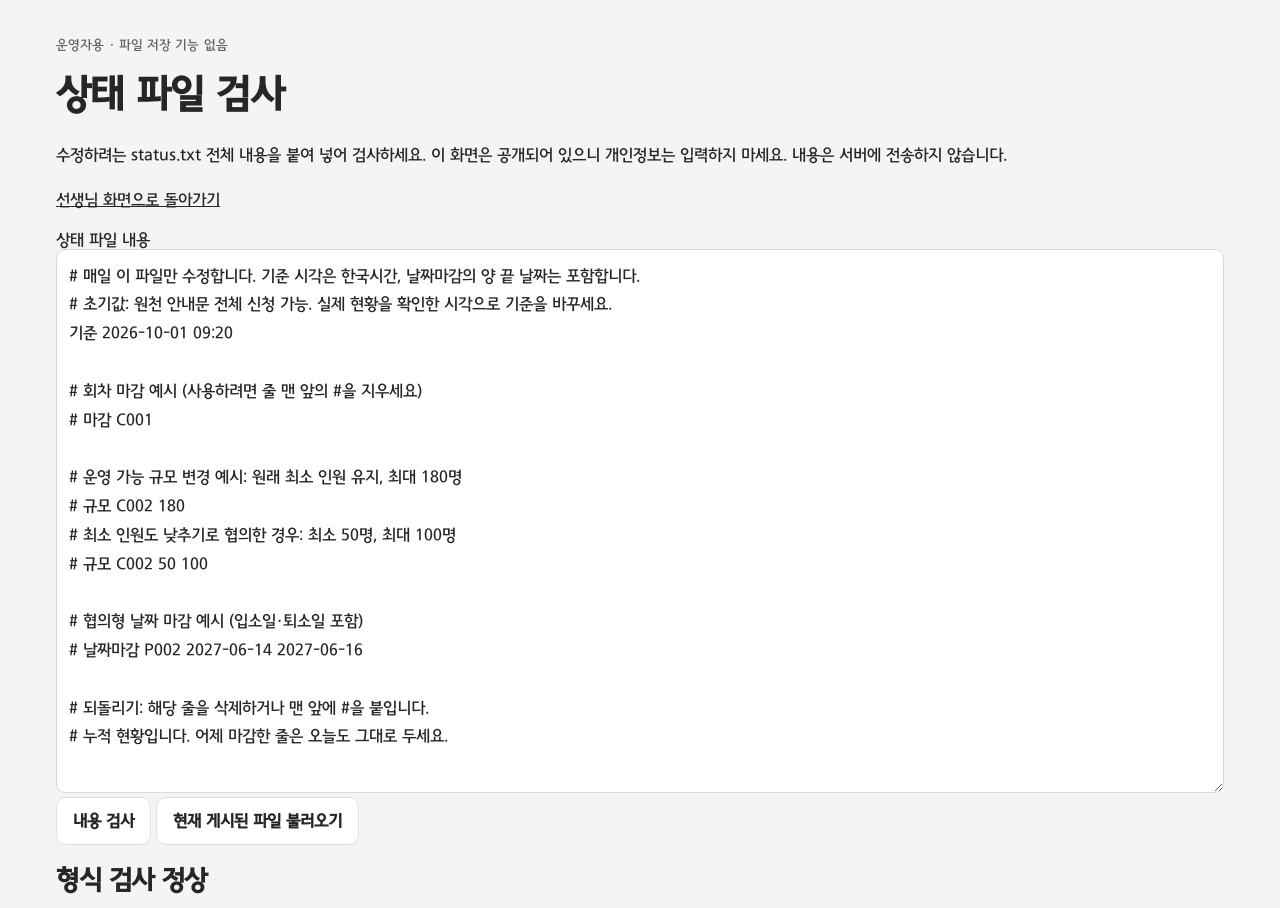
==== check.html @ ece074ea "사진정리 등 수정" ====
<!doctype html><html lang="ko"><head><meta charset="utf-8"><meta name="viewport" content="width=device-width,initial-scale=1"><title>운영자 상태 파일 검사</title><link rel="stylesheet" href="./styles.css?v=dbaabd0786efb695"><meta http-equiv="Content-Security-Policy" content="default-src 'self'; script-src 'self'; style-src 'self'; connect-src 'self'; object-src 'none'; base-uri 'self'; form-action 'none'"></head><body><main class="shell"><p class="eyebrow">운영자용 · 파일 저장 기능 없음</p><h1>상태 파일 검사</h1><p>수정하려는 status.txt 전체 내용을 붙여 넣어 검사하세요. 이 화면은 공개되어 있으니 개인정보는 입력하지 마세요. 내용은 서버에 전송하지 않습니다.</p><p><a href="./">선생님 화면으로 돌아가기</a></p><label for="status-input">상태 파일 내용</label><textarea id="status-input" rows="18" spellcheck="false"></textarea><p><button id="check">내용 검사</button> <button id="load">현재 게시된 파일 불러오기</button></p><section id="check-result" role="status" aria-live="polite"></section><p class="small-note">검사가 정상이더라도 실제 접수 여부는 시설에 확인하세요. 확인 후 GitHub status.txt에서 별도로 저장해야 합니다.</p></main><script type="module" src="./check.mjs?v=dbaabd0786efb695"></script></body></html>
---- styles.css ----
/* Original Youth TTF is hosted locally and kept unmodified. */
@font-face{font-family:"Youth";src:url("./assets/fonts/Youth.ttf") format("truetype");font-style:normal;font-weight:400;font-display:swap;unicode-range:U+0000-02FF,U+1100-11FF,U+3130-318F,U+AC00-D7AF}
:root{color-scheme:light;--ink:#262629;--muted:#62626B;--action:#29292D;--line:#DFDFE5;--paper:#F4F4F5;--white:#FFFFFF;--brand:#ED174F;--brand-ink:#B70B39;--brand-action:#DC1248;font-family:"Youth","Malgun Gothic","Apple SD Gothic Neo",-apple-system,BlinkMacSystemFont,"Segoe UI",sans-serif;font-size:16px;color:var(--ink);background:var(--paper)}
*{box-sizing:border-box}
body{margin:0}
button,input,select,textarea{font:inherit}
button,a,input,select,textarea{-webkit-tap-highlight-color:transparent}
button{min-height:44px;padding:11px 16px;border:1px solid var(--line);border-radius:10px;color:inherit;background:#FFFFFF;font-weight:700;line-height:1.5;cursor:pointer;transition:background .15s,border-color .15s,color .15s}
button:hover:not(:disabled){background:#F0F0F3;border-color:#AAAAB3}
button:disabled{cursor:default;opacity:.45}
a{color:var(--action)}
:is(a,button,select,input,summary,textarea){touch-action:manipulation}
:is(button,a,input,select,summary,textarea):focus-visible{outline:3px solid #005DAA;outline-offset:3px}
h1,h2,h3,h4,p{margin-top:0}
h1,h2,h3,h4{font-weight:700}
h1{font-size:clamp(28px,3vw,40px);letter-spacing:-.7px;line-height:1.45;margin-bottom:18px}
h2{font-size:26px;letter-spacing:-.4px;line-height:1.5}
h3{font-size:20px;line-height:1.6}
h4{font-size:17px;line-height:1.6}
p{line-height:1.8}
small{font-size:13px}
img{max-width:100%}
.muted{color:var(--muted);font-weight:400}
.skip{position:absolute;top:-100px;left:16px;z-index:10;padding:16px;background:#FFFFFF}
.skip:focus{top:8px}
.sr-only{position:absolute;width:1px;height:1px;padding:0;margin:-1px;overflow:hidden;clip:rect(0,0,0,0);white-space:nowrap;border:0}
.shell{max-width:1240px;margin:auto;padding:34px 36px 24px}
.eyebrow{font-size:13px;letter-spacing:.1px;font-weight:400;color:var(--muted);margin-bottom:10px}
.small-note{font-size:13px;color:var(--muted);line-height:1.8;margin:12px 0 0}

/* Full-color official marks have independent white space and retain their aspect ratio. */
.header{background:#FFFFFF;border-bottom:1px solid var(--line)}
.header-inner{max-width:1240px;margin:auto;padding:21px 36px;display:flex;align-items:center;justify-content:space-between;gap:24px}
.brand{display:flex;align-items:center;flex:none;color:var(--ink);text-decoration:none;padding:8px 0}
.brand-logo{display:block;width:300px;height:auto;object-fit:contain}
.brand-service{min-width:0;max-width:390px;text-align:right;font-size:17px;line-height:1.6;font-weight:700;word-break:keep-all}
.brand-service b{color:#B70B39}
.brand-service small{display:block;margin-top:4px;color:var(--muted);font-size:12px;font-weight:400}
.intro{display:grid;grid-template-columns:minmax(0,1fr) minmax(340px,460px);align-items:center;gap:38px;padding:4px 2px 22px}
.intro-copy{min-width:0;max-width:780px}
.intro-heading{display:grid;grid-template-columns:minmax(0,1fr) 154px;align-items:center;gap:12px;margin-bottom:18px}
.intro h1{font-size:clamp(28px,2.6vw,36px);line-height:1.45;margin:0 0 21px;word-break:keep-all}
.intro-heading h1{margin:0}
.campaign-hero{display:flex;align-items:center;justify-content:center;min-width:0;pointer-events:none}
.campaign-hero picture,.facility-hero-art picture,.picker-name picture{display:block}
.campaign-hero img{display:block;width:154px;height:164px;object-fit:contain;filter:drop-shadow(0 6px 8px #29292D0D)}
.recruitment-period{display:flex;align-items:baseline;gap:4px 9px;flex-wrap:wrap;font-size:13px;font-weight:700;color:var(--ink)}
.recruitment-label{display:inline-block;flex:none;font-size:12px;font-weight:700;color:var(--brand-ink)}
.recruitment-period p{margin:0;line-height:1.7;white-space:nowrap}
.recruitment-year{font-weight:700}
.recruitment-period time{display:inline-block;white-space:nowrap}
.date-separator{color:var(--muted);padding:0 3px}
.purpose-panel{padding:19px 23px 14px;background:var(--white);border:1px solid #D8D8E0;border-top:3px solid var(--brand);border-radius:16px;min-width:0}
.purpose-panel h2{display:flex;align-items:center;gap:7px;margin:0 0 10px;color:var(--muted);font-size:13px;letter-spacing:0;font-weight:400}
.purpose-callout{margin:0 0 8px;font-size:19px;line-height:1.65;word-break:keep-all;overflow-wrap:break-word}
.purpose-callout strong{color:var(--brand-ink);font-weight:700}
.phone-notice{margin:0;color:var(--ink);font-size:14px;line-height:1.75;word-break:keep-all;overflow-wrap:break-word}
.purpose-bottom{display:flex;align-items:center;justify-content:space-between;gap:9px;margin-top:12px;padding:12px 13px;background:#FFF3F6;border:1px solid #F0CAD4;border-radius:9px}
.purpose-bottom p{font-size:14px;color:var(--ink);line-height:1.75;margin:0;word-break:keep-all}
.purpose-bottom strong{font-weight:700;color:var(--brand-ink)}
.update-panel{padding:12px 16px;background:#EEEEF1;border:1px solid #DFDFE5;border-radius:11px;display:flex;align-items:center;justify-content:space-between;gap:10px 20px;flex-wrap:wrap}
.update-meta,.update-actions{display:flex;align-items:center;gap:10px;flex-wrap:wrap;min-width:0}
.update-label{color:var(--muted);font-size:12px;white-space:nowrap}
#asof{font-size:19px;line-height:1.5}
#freshness{font-size:11px;color:#765600;background:#FFF6E5;border-radius:4px;padding:4px 6px;line-height:1.5}
#freshness:empty{display:none}
.update-actions p{font-size:12px;color:var(--muted);margin:0}
.update-actions #refresh{background:var(--white);min-height:44px}
.text-button{background:transparent;font-size:13px;min-height:38px;padding:7px 10px;border-color:#D4D4DB}
/* Navigation uses one agency accent; facility colors belong to schedule content. */
.tabs{display:grid;grid-template-columns:repeat(3,minmax(0,1fr));gap:6px;margin:20px 0 24px;padding:6px;border:1px solid #DEDEE3;border-radius:16px;background:#EDEDEF}
.tabs button{position:relative;display:flex;align-items:center;justify-content:center;gap:12px;min-width:0;min-height:64px;padding:14px 16px;border:1px solid transparent;border-radius:11px;background:transparent;color:var(--muted);font-size:17px;box-shadow:none}
.tabs button::after{content:'';position:absolute;bottom:0;left:calc(50% - 16px);width:32px;height:3px;border-radius:3px 3px 0 0;background:transparent}
.tabs button:hover:not(:disabled){background:#F8F8FA;border-color:transparent;color:var(--ink)}
.tabs button[aria-current],.tabs button[aria-current]:hover:not(:disabled){background:var(--white);border-color:#DCDCE1;color:var(--brand-ink);box-shadow:0 2px 5px #18181B08}
.tabs button[aria-current]::after{background:var(--brand)}
.tabs button[aria-current] .tab-name .icon{color:var(--brand)}
.tabs button:focus-visible{outline:2px solid var(--brand);outline-offset:3px}
.tab-name{display:inline-flex;align-items:center;justify-content:center;gap:8px;min-width:0}

/* Date cells keep seven solid tracks in fixed positions; no labels, patterns or pictograms. */
.finder{padding:24px;background:#FFFFFF;border:1px solid var(--line);border-radius:18px;margin-bottom:28px}
.finder-heading{display:flex;align-items:center;justify-content:space-between;gap:12px;margin-bottom:18px}
.finder-heading .section-kicker{font-size:20px;letter-spacing:0;margin:0}
.finder-heading p{font-size:13px;color:var(--muted);line-height:1.7;margin:0}
.section-kicker{font-weight:700;font-size:18px;margin-bottom:18px}
.mode-switch{display:inline-flex;gap:4px;background:#F0F0F3;padding:4px;border-radius:12px;margin-bottom:24px}
.mode-switch button{background:transparent;border-color:transparent;padding:10px 22px;font-size:14px;min-height:44px;border-radius:9px}
/* A slightly deeper agency red keeps small white button labels above 4.5:1. */
.mode-switch [aria-pressed=true]{background:var(--brand-action);border-color:var(--brand-action);color:#FFFFFF;box-shadow:0 2px 4px #ED174F18}
.mode-switch [aria-pressed=true]:hover:not(:disabled){background:var(--brand-ink);border-color:var(--brand-ink);color:#FFFFFF}
.mode-switch button:focus-visible{outline-color:var(--brand)}
.filters{display:grid;grid-template-columns:1fr 1.4fr 1fr 1fr;gap:18px}
.finder .filters{grid-template-columns:repeat(4,minmax(0,1fr))}
.finder[data-active-mode=all] .filters{grid-template-columns:repeat(2,minmax(0,1fr))}
.filters label,.section-heading label{display:flex;flex-direction:column;gap:9px;font-size:13px;font-weight:400;min-width:0}
.filters label .muted{display:contents;font-size:12px}
select,input,textarea{border:1px solid #D7D7DF;border-radius:9px;background:#FFFFFF;padding:12px;color:var(--ink);min-width:0;width:100%;min-height:46px;line-height:1.5}
select{padding-right:24px}
textarea{resize:vertical;line-height:1.8}
.filter-actions{display:flex;align-items:center;justify-content:space-between;gap:16px;margin-top:18px}
.filter-actions .day-visit-note{margin:0;font-size:12px}
#apply-filters{display:inline-flex;align-items:center;justify-content:center;gap:8px;flex:none;min-width:160px;min-height:46px;padding:11px 22px;background:var(--brand-action);border-color:var(--brand-action);color:var(--white)}
#apply-filters:hover:not(:disabled){background:var(--brand-ink);border-color:var(--brand-ink)}
#apply-filters:focus-visible{outline-color:var(--brand)}
.draft-status{font-size:13px;line-height:1.7;color:var(--muted);margin:12px 0 0}
.draft-status:empty{display:none}
.draft-status.is-pending,.draft-status.is-error{padding:10px 13px;background:#FFF3F6;border-left:3px solid var(--brand);border-radius:5px;color:var(--brand-ink)}
.draft-status.is-error{font-weight:700}
.feedback-area{border-top:1px solid var(--line);margin-top:20px;padding-top:17px;scroll-margin-top:20px}
.filter-summary{display:flex;align-items:baseline;flex-wrap:wrap;gap:6px 13px;color:var(--ink);font-size:14px;line-height:1.8;margin:0}
.applied-label{font-size:12px;font-weight:400;color:var(--muted);white-space:nowrap}
.filter-summary strong{font-weight:700}
.schedule-layout{display:grid;grid-template-columns:minmax(0,1.5fr) minmax(300px,1fr);gap:28px;align-items:start}
.calendar-panel{min-width:0;padding:25px;background:#FFFFFF;border:1px solid var(--line);border-radius:18px}
.calendar-title{display:flex;align-items:center;justify-content:space-between;gap:12px;margin-bottom:15px}
.calendar-title h2{font-size:34px;margin:5px 0 0}
.calendar-title .eyebrow{font-size:12px}
.month-controls{display:flex;gap:6px;align-items:center}
.month-controls button{padding:8px 10px;min-width:38px}
.month-controls select{width:153px;font-size:13px}
.month-controls select.month-open,.month-controls option.month-open{color:#0759A5}
.month-controls select.month-closed,.month-controls option.month-closed{color:#C62828}
.month-message{font-size:13px;line-height:1.8;color:var(--muted);margin:0 0 14px}
.month-message .text-button{margin-top:6px;font-size:12px}
.legend{display:flex;flex-wrap:wrap;gap:5px 12px;margin:15px 0 18px;color:var(--ink)}
.legend button{display:inline-flex;align-items:center;gap:7px;background:transparent;border:1px solid transparent;padding:6px 2px;min-height:34px;font-size:12px;font-weight:400}
.legend button:hover:not(:disabled){background:#F4F4F6;border-color:#D4D4DB}
.legend i{width:15px;height:8px;border-radius:2px;background:var(--facility);box-shadow:inset 0 0 0 1px #0003;flex:none}
.weekdays,.calendar{display:grid;grid-template-columns:repeat(7,minmax(0,1fr))}
.weekdays{text-align:center;font-size:12px;color:var(--muted);margin-bottom:12px}
.weekdays span:first-child{color:#AC4545}
.weekdays span:last-child{color:#3C6693}
.calendar{gap:4px}
.day{position:relative;min-width:0;min-height:106px;padding:8px 4px 6px;border:1px solid transparent;border-radius:7px;display:flex;flex-direction:column;justify-content:space-between;gap:6px;background:#F7F7F9}
.day:hover:not(:disabled){border-color:#B5B5BF;background:#EEEEF2}
.day.selected{border:2px solid var(--ink);padding:7px 3px 5px;background:#EBEBF0}
.day-number{align-self:flex-start;font-size:14px;font-weight:400;line-height:19px;margin-left:3px;z-index:1}
.day:nth-child(7n+1) .day-number{color:#AC4545}
.day:nth-child(7n) .day-number{color:#3C6693}
.tracks{display:flex;flex-direction:column;gap:3px;width:100%}
.track{display:block;flex:none;height:6px;border-radius:1px;background:transparent}
.track.active{background:var(--facility);box-shadow:inset 0 0 0 1px #0003}
.day.single .tracks{position:absolute;inset:0;height:100%;display:block}
.day.single .track{height:100%;border-radius:5px;opacity:.5;box-shadow:none}
.day.single .day-number{background:#FFFFFFE8;border-radius:3px;padding:1px 4px;margin-left:1px;color:var(--ink)}
.calendar-help{font-size:12px;color:var(--muted);line-height:1.85;margin:18px 0 0}
.day-panel{scroll-margin-top:20px;min-width:0}
.day-heading{padding:4px 2px 12px}
.day-heading h2{font-size:23px;margin-bottom:10px}
.day-heading .eyebrow{font-size:12px}
.day-list{display:flex;flex-direction:column;gap:16px}

/* Same color footprint for every facility; darker same-hue inks protect readable text. */
.slot-card{background:#FFFFFF;border:1px solid var(--line);border-left:4px solid var(--facility);border-radius:16px;padding:22px;box-shadow:0 4px 18px #18181B03}
.card-top{display:flex;align-items:center;justify-content:space-between;gap:8px;margin-bottom:17px}
.card-identity{display:flex;align-items:center;gap:9px;min-width:0;flex-wrap:wrap}
.favorite-marker{display:inline-flex;align-items:center;gap:6px;flex:none;color:#C51C46;line-height:1.5;vertical-align:middle}
.favorite-marker .icon{width:23px;height:23px;fill:none;stroke:currentColor;stroke-width:2}
.favorite-marker.is-saved .icon{fill:currentColor;stroke:currentColor}
.save-heart{display:inline-flex;align-items:center;justify-content:center;color:#C51C46}
.save-heart .icon{fill:none;stroke:currentColor;stroke-width:2}
.save-heart.is-saved .icon,#save-slot.is-saved .save-heart .icon{fill:currentColor}
.favorite-label{font-size:12px;font-weight:400;color:#A31337}
.save-guidance,.save-feedback,.day-visit-note{font-size:13px;line-height:1.85;word-break:keep-all;overflow-wrap:break-word}
.save-guidance{padding:13px 15px;background:#FFF5F8;border:1px solid #EAC0D1;border-radius:9px;color:#713547;margin:16px 0 0}
.save-feedback{padding:12px 15px;background:#FFF0F5;border-left:3px solid #C51C46;border-radius:6px;color:#9F1539;margin:12px 0 0}
.save-feedback:empty{display:none}
.saved-shortcut{display:inline-flex;align-items:center;justify-content:center;gap:7px;margin-top:12px;font-size:13px;border-color:#EAC0D1;color:#A31337;background:#FFFFFF}
.saved-shortcut:hover:not(:disabled){border-color:#C51C46;background:#FFF0F5;color:#A31337}
.day-visit-note{color:var(--muted);margin:12px 0 0}
.facility-tag{font-size:14px;color:var(--ink);font-weight:700}
.facility-tag::before{content:'';display:inline-block;width:10px;height:10px;border-radius:50%;background:var(--facility,var(--action));box-shadow:inset 0 0 0 1px #0003;margin-right:7px}
.facility-tag span{font-weight:400;font-size:12px;margin-left:8px;color:var(--muted)}
.slot-card h3{font-size:19px;margin-bottom:8px}
.slot-card p{font-size:14px;margin-bottom:12px}
.slot-card .capacity{margin:17px 0;font-size:14px}
.capacity strong{display:inline-block;margin-left:7px;color:var(--facility-ink,var(--action))}
.period-label,.slot-card .period-label{font-size:12px;color:var(--muted);margin:0 0 6px;font-weight:400}
.stay-label{font-size:14px;font-weight:400;line-height:1.8}
.consult-notice,.slot-card .consult-notice{font-size:13px;line-height:1.8;color:var(--muted);margin:15px 0 19px}
.slot-card h3,.saved-card h3,.consult-notice,.month-message,.filter-summary{word-break:keep-all;overflow-wrap:break-word}
.card-actions{display:flex;gap:9px;flex-direction:column}
.card-actions>button{font-size:13px;background:#FFFFFF;border-color:#DCDCE2}
.phone{display:flex;justify-content:center;align-items:center;gap:7px;text-decoration:none;font-size:17px;font-weight:700;min-height:48px;border-radius:10px;background:var(--action);color:#FFFFFF;border:1px solid var(--action);padding:11px 12px;white-space:nowrap;line-height:1.5}
.phone:hover{background:#44444A;color:#FFFFFF}
.phone-label{font-size:12px;font-weight:400;margin-left:4px}
.empty{padding:40px 26px;text-align:center;background:#EEEEF2;border-radius:16px;color:var(--muted)}
.empty>span{display:block;margin-bottom:14px;color:#767680}
.empty h3{font-size:18px;color:var(--ink);margin-bottom:12px}
.empty p{font-size:14px}
.empty.wide{grid-column:1/-1;padding:46px 24px}
.empty-art{width:150px;display:flex;align-items:center;justify-content:center;background:#FFFFFF;border-radius:18px;padding:15px;margin:0 auto 20px}
.empty-art img{display:block;width:120px;height:auto;object-fit:contain}
.warning{padding:16px 18px;background:#FFF6E5;border:1px solid #E9D7AE;border-radius:10px;font-size:14px;color:#73532A;margin:15px 0}
.info-box{background:#F5F5F8;border-left:3px solid #A1A1AA;padding:17px 19px;font-size:14px;color:#52525B;line-height:1.85}
.section-heading{display:flex;align-items:center;justify-content:space-between;gap:20px;margin-bottom:28px}
.section-heading h2{margin-bottom:0}
.section-heading select{min-width:160px}

/* Official logos retain white clear space; campaign artwork keeps its original colors. */
.facility-theme{--muted:#62626B}
.programs.facility-theme{padding:0;border:0;background:transparent}
.program-page-heading{margin-bottom:24px;align-items:flex-end}
.program-page-heading h2{font-size:28px;letter-spacing:-.4px}
.program-page-heading h2>.icon{color:#6C6C75;width:24px;height:24px}
.program-page-heading .eyebrow{font-size:13px;margin-bottom:8px}
.program-facility-picker{padding:20px;margin-bottom:24px;background:#FFFFFF;border:1px solid var(--line);border-radius:16px;box-shadow:0 3px 12px #18181B04}
.program-picker-heading{display:flex;align-items:baseline;justify-content:space-between;gap:8px 20px;flex-wrap:wrap;margin-bottom:15px}
.program-picker-heading h3{font-size:18px;margin:0;color:var(--ink)}
.program-picker-heading p{font-size:13px;margin:0;color:var(--muted)}
.program-facility-options{display:grid;grid-template-columns:repeat(7,minmax(0,1fr));gap:8px}
.program-facility-options button{display:flex;flex-direction:column;align-items:center;justify-content:center;gap:6px;min-width:0;min-height:132px;padding:12px 6px;background:#FAFAFC;border:1px solid var(--line);border-radius:12px;color:var(--muted)}
.program-facility-options .picker-name{display:flex;flex-direction:column;align-items:center;justify-content:center;gap:7px;font-size:14px;white-space:nowrap}
.picker-illustration{display:block;width:60px;height:60px;object-fit:contain;pointer-events:none}
.program-facility-options small{font-size:11px;font-weight:400}
.program-facility-options button[aria-pressed=true]{background:var(--facility-tint);border-color:var(--facility-ink);box-shadow:inset 0 -3px 0 var(--facility-ink);color:var(--facility-ink)}
.program-facility-options button:hover{background:var(--facility-tint);border-color:var(--facility-border);color:var(--facility-ink)}
.facility-hero{display:grid;grid-template-columns:minmax(0,1fr) 246px;gap:26px 36px;align-items:center;padding:32px 34px 24px;margin-bottom:32px;border:1px solid var(--facility-border);border-top:5px solid var(--facility);border-radius:22px;background:var(--facility-tint)}
.facility-hero-copy{min-width:0}
.facility-overline{display:flex;align-items:center;gap:12px;flex-wrap:wrap;margin-bottom:18px;font-size:12px;color:var(--facility-ink)}
.location-pill{display:inline-flex;align-items:center;min-height:29px;padding:5px 11px;border-radius:20px;background:#FFFFFF;border:1px solid var(--facility-border);font-weight:700}
.facility-logo-panel{display:flex;align-items:center;max-width:100%;min-height:106px;background:#FFFFFF;padding:26px 28px;border:1px solid #E8E8EC;border-radius:13px}
.facility-logo{display:block;width:510px;max-width:100%;height:auto;max-height:86px;object-fit:contain;object-position:left center}
.facility-hero-description{max-width:620px;color:var(--facility-ink);font-size:19px;font-weight:700;line-height:1.75;margin:20px 0 0;word-break:keep-all;overflow-wrap:break-word}
.facility-hero-art{position:relative;display:flex;align-items:center;justify-content:center;min-width:0;margin:0;padding:12px;isolation:isolate}
.facility-hero-art::before{content:'';position:absolute;inset:12% 6%;border-radius:50%;background:#FFFFFF85;z-index:-1}
.facility-hero-art img{display:block;width:216px;height:216px;object-fit:contain;filter:drop-shadow(0 8px 9px #29292D10)}
.facility-contact{grid-column:1/-1;display:flex;align-items:center;justify-content:space-between;gap:24px;min-width:0;padding:20px 22px;background:#FFFFFF;border:1px solid var(--facility-border);border-radius:13px}
.facility-contact>div{min-width:0}
.contact-label{display:block;color:var(--facility-ink);font-weight:700;font-size:14px;margin-bottom:9px}
.facility-contact p{font-size:13px;line-height:1.8;color:var(--muted);margin:0}
.facility-contact-actions{display:flex;flex-direction:column;gap:8px;flex:none;min-width:258px}
.program-download{display:inline-flex;align-items:center;justify-content:center;gap:7px;min-height:44px;padding:10px 13px;border:1px solid var(--facility-border);border-radius:10px;background:#FFFFFF;color:var(--facility-ink);font-size:13px;font-weight:700;text-align:center;text-decoration:none}
.program-download:hover{background:var(--facility-tint);border-color:var(--facility-ink)}
.program-download .icon{width:18px;height:18px;flex:none}
.detail-summary-actions{display:flex;align-items:center;justify-content:space-between;gap:10px 20px;flex-wrap:wrap;margin-top:12px}
.detail-summary-actions .detail-consult{margin:0;flex:1 1 240px}
.detail-summary-actions .program-download{flex:0 1 auto}
.facility-specific-note{margin:8px 0 0!important;color:var(--facility-ink);font-size:13px!important;font-weight:700}
.facility-photo-section{margin:0 0 32px}
.facility-photo-grid{display:grid;grid-template-columns:repeat(4,minmax(0,1fr));gap:14px}
.facility-photo-grid figure{min-width:0;margin:0}
.photo-frame{display:flex;align-items:center;justify-content:center;height:160px;background:#F4F4F6;border-radius:12px;overflow:hidden}
.photo-frame img{display:block;width:auto;height:auto;max-width:100%;max-height:100%;object-fit:contain}
.partnership-card{padding:16px;border:1px solid var(--facility-border);border-radius:14px;background:#FFFFFF}
.partnership-card h3{margin:0 0 12px;font-size:15px;line-height:1.6;color:var(--facility-ink)}
.partnership-preview{display:block;width:100%;padding:0;overflow:hidden;background:#FFFFFF;border:1px solid var(--facility-border);border-radius:9px;cursor:zoom-in}
.partnership-preview img{display:block;width:100%;height:auto}
.partnership-preview span{display:block;padding:10px 8px;font-size:12px;line-height:1.6;background:var(--facility-tint);color:var(--facility-ink)}
@media(max-width:650px){.facility-photo-grid{grid-template-columns:repeat(2,minmax(0,1fr));gap:10px}.photo-frame{height:105px}.detail-summary-actions .program-download{width:100%;font-size:12px}.detail-summary-actions{gap:10px}}
.facility-contact-actions>button{font-size:13px;color:var(--facility-ink);background:#FFFFFF;border-color:var(--facility-border)}
.facility-contact-actions>button:hover{background:var(--facility-tint);border-color:var(--facility-ink)}
.facility-theme .phone{color:#FFFFFF;background:var(--facility-ink);border-color:var(--facility-ink)}
.facility-theme .phone:hover{background:var(--facility-ink);filter:brightness(.92)}
.facility-title{color:var(--facility-ink,var(--ink));word-break:keep-all;overflow-wrap:break-word}
.program-layout{display:grid;grid-template-columns:minmax(0,1fr) 286px;gap:28px;align-items:start}
.program-content,.program-aside{min-width:0}
.program-list-heading{display:flex;align-items:baseline;justify-content:space-between;gap:12px;flex-wrap:wrap;margin-bottom:16px}
.program-list-heading h3{font-size:20px;margin:0}
.program-list-heading p{font-size:12px;color:var(--muted);margin:0}
.program-aside{display:flex;flex-direction:column;gap:16px}
.program-guide{background:#FFFFFF;border:1px solid var(--line);border-radius:16px;padding:24px}
.meal-info h4{font-size:17px;margin:0 0 18px}
.meal-count{display:flex;align-items:baseline;gap:10px;flex-wrap:wrap;margin:0}
.meal-count strong{font-size:29px;font-weight:700;line-height:1.4;color:var(--facility-ink,var(--ink))}
.meal-count>span{font-size:12px;color:var(--muted)}
.meal-info .small-note{font-size:13px;margin-top:18px}
.meal-footnote{padding-top:14px;margin:16px 0 0;border-top:1px solid #E8E8EE;font-size:12px;line-height:1.85;color:var(--muted)}
.adaptation-note{padding:22px;background:var(--facility-soft);border:1px solid var(--facility-border);border-radius:16px}
.guide-label{font-size:13px;font-weight:700;color:var(--facility-ink)}
.adaptation-note p{font-size:13px;color:#565660;line-height:1.85;margin:11px 0 0;word-break:keep-all;overflow-wrap:break-word}
.program-accordion{background:#FFFFFF;border:1px solid var(--line);border-radius:15px;margin:0 0 14px;overflow:hidden}
.program-accordion>summary{list-style:none;display:grid;grid-template-columns:auto minmax(0,1fr) auto;align-items:center;gap:18px;padding:24px;background:#FFFFFF;border:0;color:var(--ink);cursor:pointer;transition:background .15s}
.program-accordion>summary::-webkit-details-marker{display:none}
.program-accordion>summary::marker{content:''}
.program-accordion>summary:hover{background:var(--facility-tint,#F7F7F9)}
.program-accordion[open]{border-color:var(--facility-border,var(--line))}
.program-accordion[open]>summary{background:var(--facility-tint,#F7F7F9);border-bottom:1px solid var(--facility-border,var(--line))}
.course-grade{display:inline-flex;align-items:center;justify-content:center;min-width:72px;min-height:37px;padding:8px 10px;border-radius:8px;background:var(--facility-soft,#F0F0F4);color:var(--facility-ink,var(--ink));font-size:12px;font-weight:700;white-space:nowrap}
.course-heading{min-width:0}
.program-accordion>summary strong{display:block;margin:0;font-size:19px;line-height:1.6;font-weight:700;color:var(--ink);word-break:keep-all;overflow-wrap:break-word}
.course-heading>span{display:block;font-size:12px;font-weight:400;color:var(--muted);margin-top:5px}
.course-chevron{display:inline-flex;align-items:center;justify-content:center;width:31px;height:31px;border:1px solid #E0E0E7;background:#FFFFFF;border-radius:50%;color:var(--muted);flex:none}
.course-chevron .icon{width:16px;height:16px;transform:rotate(90deg)}
.program-accordion[open] .course-chevron{background:var(--facility-ink,var(--action));border-color:var(--facility-ink,var(--action));color:#FFFFFF}
.program-accordion[open] .course-chevron .icon{transform:rotate(-90deg)}
.program-detail{padding:28px 24px;background:#FFFFFF}
.program-detail>.eyebrow{color:var(--facility-ink,var(--muted))}
.program-detail h3{font-size:25px;margin:10px 0 22px}
.program-meta{display:grid;grid-template-columns:repeat(2,minmax(0,1fr));gap:16px;padding:18px;background:#F7F7F9;border-radius:10px;font-size:13px;color:var(--muted);line-height:1.75}
.program-meta strong{display:block;font-size:15px;font-weight:700;margin-top:6px;color:var(--ink);overflow-wrap:anywhere}
.program-detail h4{font-size:17px;margin:28px 0 15px}
.program-overview{margin:0 0 22px;padding:20px;background:var(--facility-tint,#F7F7F9);border:1px solid var(--facility-border,var(--line));border-radius:12px}
.program-detail .program-overview>h4{font-size:15px;margin:0 0 9px;color:var(--facility-ink,var(--ink))}
.program-detail .program-overview>h4:not(:first-child){margin-top:20px}
.program-overview>p{font-size:15px;line-height:1.85;margin:0;word-break:keep-all;overflow-wrap:break-word}
.course-flow{display:grid;grid-template-columns:repeat(3,minmax(0,1fr));gap:11px;list-style:none;padding:0;margin:0}
.course-flow>li{min-width:0;padding:14px;background:#FFFFFF;border:1px solid var(--facility-border,var(--line));border-radius:9px}
.flow-day{display:block;color:var(--facility-ink,var(--ink));font-size:11px;font-weight:700;margin-bottom:7px;line-height:1.5}
.course-flow strong{display:block;color:var(--ink);font-size:14px;line-height:1.7;word-break:keep-all;overflow-wrap:break-word}
.course-flow p{font-size:13px;line-height:1.8;color:var(--muted);margin:8px 0 0;word-break:keep-all;overflow-wrap:break-word}
.program-overview>.overview-source{display:block;font-size:11px;line-height:1.7;color:var(--muted);margin:13px 0 0}
.activity-details{margin-top:14px;border:1px solid var(--line);border-radius:10px;background:#FFFFFF;overflow:hidden}
.activity-details>summary{padding:16px 17px;color:var(--facility-ink,var(--ink));font-size:15px;font-weight:700;line-height:1.7;cursor:pointer;background:#F8F8FA}
.activity-details>summary:hover{background:var(--facility-tint,#F7F7F9)}
.activity-details>.activities{padding:16px}
.activities{display:grid;grid-template-columns:repeat(2,minmax(0,1fr));gap:12px}
.activities>div{background:#FFFFFF;border:1px solid #E5E5EB;border-top:3px solid var(--facility-border,var(--line));border-radius:11px;padding:18px}
.activities strong{color:var(--facility-ink,var(--ink));font-size:15px;font-weight:700}
.activities p{color:var(--muted);font-size:14px;line-height:1.85;margin:9px 0 0}
.timetable{margin-top:26px}
.timetable>summary{padding:17px;background:var(--facility-soft,#F0F0F4);color:var(--facility-ink,var(--ink));border-radius:9px;font-size:15px;font-weight:700;cursor:pointer;line-height:1.7}
.timetable table{border-collapse:collapse;table-layout:fixed;width:100%;font-size:14px;line-height:1.85}
.timetable th{text-align:left;background:var(--facility-tint,#F7F7F9);color:var(--facility-ink,var(--ink));padding:10px 12px}
.timetable td{padding:12px;border-bottom:1px solid #E7E7ED;vertical-align:top}
.timetable .time-column{width:115px;white-space:nowrap;font-size:12px}
.timetable td.time-column{color:var(--muted)}
.timetable .duration-column{width:76px;text-align:center;white-space:nowrap;font-size:12px}
.timetable td.duration-column{font-weight:700;color:var(--facility-ink,var(--ink))}
.timetable td:last-child{word-break:keep-all;overflow-wrap:anywhere}
.timetable-duration-note{font-size:12px;line-height:1.75;color:var(--muted);margin:13px 0 19px}
.timetable-activity{font-weight:700;color:var(--facility-ink,var(--ink))}
.timetable-group-heading{margin:0 0 10px;font-size:13px;font-weight:700;color:var(--ink);line-height:1.7}
.timetable-topic,.timetable-context{display:block;margin-bottom:9px;color:var(--muted);font-size:13px;font-weight:400;line-height:1.75}
.timetable-group-list{display:grid;grid-template-columns:repeat(var(--activity-columns,3),minmax(0,1fr));gap:7px;list-style:none;margin:0;padding:0}
.timetable-group-list>li{min-width:0;padding:11px;background:var(--facility-tint,#F7F7F9);border:1px solid var(--facility-border,var(--line));border-radius:8px;word-break:keep-all;overflow-wrap:anywhere}
.group-label{display:block;color:var(--muted);font-size:12px;font-weight:400;margin-bottom:5px}
.timetable-group-note{margin:10px 0 0;color:var(--muted);font-size:12px;line-height:1.75}

/* Saved candidates are local notes, not bookings. */
.compare-grid{display:grid;grid-template-columns:repeat(3,minmax(0,1fr));gap:20px}
.saved-card{min-width:0;background:#FFFFFF;border:1px solid var(--line);border-top:4px solid var(--facility);border-radius:16px;padding:23px}
.saved-card h3{font-size:19px}
.saved-card>.period-label+h3{font-size:18px;margin-bottom:14px}
.saved-card .stay-label{font-size:13px}
.remove{font-size:24px;line-height:1;border:0;min-height:40px;padding:8px;background:transparent}
.saved-state{font-size:13px;color:var(--action)}
.closed-text{display:inline-block;background:#EAEAEF;border-radius:5px;padding:5px 9px;color:#555560}
.saved-card dl{font-size:14px;margin:24px 0;line-height:1.8}
.saved-card dt{color:var(--muted);font-size:12px;margin-top:15px}
.saved-card dd{margin:4px 0 0;min-height:24px;word-break:keep-all;overflow-wrap:break-word}
.saved-card .memo-label{display:block;font-size:13px;margin-top:24px}
.memo-label textarea{margin-top:10px;font-size:16px}
.saved-card>button{width:100%;font-size:13px;margin-top:12px}
.closed{border-top-color:#B1B1BC}
.closed .facility-tag{color:var(--muted)}
footer{margin-top:64px;padding:28px 0 12px;border-top:1px solid var(--line);color:var(--muted);font-size:13px}
footer p{margin:9px 0 0}

/* A dedicated content scroller keeps course content in view and actions outside it. */
dialog{border:0;border-radius:19px;padding:0;max-width:1120px;width:calc(100% - 32px);max-height:92vh;max-height:92dvh;color:var(--ink);box-shadow:0 20px 80px #18181B33;overflow:hidden}
dialog#detail[open]{display:grid;grid-template-rows:auto minmax(0,1fr) auto;height:min(900px,92vh);height:min(900px,92dvh)}
dialog::backdrop{background:#18181B66;backdrop-filter:blur(3px)}
.dialog-header{display:flex;justify-content:space-between;align-items:center;gap:12px;padding:16px 26px;background:var(--facility-tint,#FFFFFF);border-bottom:1px solid var(--facility-border,var(--line))}
.dialog-header h2{font-size:23px;margin:5px 0 0;line-height:1.5}
.dialog-topline{display:flex;align-items:center;gap:10px;flex-wrap:wrap}
.dialog-topline .eyebrow{margin:0;font-size:12px}
.dialog-topline .favorite-marker .icon{width:19px;height:19px}
.dialog-topline .favorite-label{font-size:11px}
.dialog-header>div{min-width:0}
.dialog-header>button{flex:none;border:1px solid var(--facility-border,var(--line));border-radius:50%;width:40px;min-height:40px;font-size:26px;padding:6px;background:#FFFFFF}
.dialog-header>button:hover:not(:disabled){background:#FFFFFFB3}
.detail-scroll{min-width:0;min-height:0;overflow:auto;overscroll-behavior:contain;scrollbar-gutter:stable;padding:22px 26px 26px;scroll-padding-block:16px;background:#FFFFFF}
.detail-summary{margin:0 0 22px;padding:16px 18px 13px;border:1px solid var(--line);border-radius:12px;background:#F8F8FA}
.detail-summary dl{display:grid;grid-template-columns:minmax(0,1.8fr) minmax(0,1fr) minmax(0,1fr);gap:18px;margin:0}
.detail-summary dl>div{min-width:0}
.detail-summary dt{font-size:11px;line-height:1.6;color:var(--muted);margin:0 0 5px}
.detail-summary dd{font-size:15px;line-height:1.7;font-weight:700;margin:0;color:var(--ink);word-break:keep-all;overflow-wrap:break-word}
.detail-summary dt small{font-size:10px;white-space:nowrap}
.detail-summary dd small,.detail-period dd>span{display:block;font-size:12px;line-height:1.7;font-weight:400;color:var(--muted);margin-top:2px}
.detail-consult{font-size:12px;line-height:1.75;color:var(--muted);margin:10px 0 0;word-break:keep-all;overflow-wrap:break-word}
.detail-layout{display:grid;grid-template-columns:minmax(0,1fr) 260px;gap:24px;align-items:start}
.detail-courses,.detail-aside{min-width:0}
.detail-courses .program-section-title{font-size:18px;line-height:1.6;margin:0 0 12px;padding:0;border:0}
.course-tabs{display:grid;grid-auto-flow:column;grid-auto-columns:minmax(0,1fr);gap:5px;padding:4px;margin-bottom:10px;background:#F0F0F3;border:1px solid #E4E4E9;border-radius:10px}
.course-tabs button{min-width:0;padding:9px 5px;min-height:42px;font-size:13px;border-color:transparent;background:transparent;color:var(--muted);border-radius:7px}
.course-tabs button[aria-pressed=true]{background:#FFFFFF;border-color:var(--facility-border,var(--line));color:var(--facility-ink,var(--ink));box-shadow:0 1px 3px #18181B0A}
.course-tabs button:hover:not(:disabled){background:var(--facility-tint,#FFFFFF);border-color:var(--facility-border,var(--line));color:var(--facility-ink,var(--ink))}
.course-duration-note{font-size:11px;line-height:1.8;color:var(--muted);margin:0 0 17px;word-break:keep-all;overflow-wrap:break-word}
#dialog-course .program-detail{padding:0}
#dialog-course .program-detail>.eyebrow{font-size:12px;margin-bottom:5px}
#dialog-course .program-detail>h3{font-size:24px;line-height:1.55;margin:0 0 15px;word-break:keep-all;overflow-wrap:break-word}
#dialog-course .program-meta{padding:15px;gap:12px;font-size:12px}
#dialog-course .program-meta strong{font-size:14px;margin-top:4px}
#dialog-course .small-note{font-size:12px;margin-top:10px}
#dialog-course .timetable{margin-top:20px}
.practical-guide{border:1px solid var(--line);border-radius:12px;background:#FAFAFC;overflow:hidden;scroll-margin-top:12px}
.practical-guide>summary{font-size:14px;line-height:1.7;font-weight:700;color:var(--ink);padding:16px;cursor:pointer}
.practical-guide>summary>.icon{width:17px;height:17px;margin:0 6px 2px 0}
.practical-guide[open]>summary{border-bottom:1px solid var(--line)}
.practical-body{padding:17px}
.practical-body p{font-size:12px;line-height:1.85;word-break:keep-all;overflow-wrap:break-word}
.practical-body .small-note,.practical-body .day-visit-note{font-size:12px}
.practical-body .meal-info{border-top:1px solid var(--line);margin-top:19px;padding-top:18px}
.practical-body .meal-info h4{font-size:14px;margin-bottom:11px}
.practical-body .meal-count strong{font-size:24px}
.practical-body .meal-count>span{font-size:11px}
.practical-body .meal-info .small-note{margin-top:11px}
.practical-body .meal-footnote{margin-top:12px;padding-top:11px}
.practical-body .adaptation-note{padding:14px;margin-top:18px;border-radius:9px}
.practical-body .adaptation-note p{margin-top:8px}
.practical-body .guide-label{font-size:12px}
.practical-body .booking-notice{margin:14px 0 0;color:var(--muted)}
.practical-body>.saved-shortcut{width:100%;font-size:12px}
.practical-body #save-slot{width:100%;margin-top:12px;font-size:13px}
.practical-body .save-feedback{padding:10px 11px;font-size:12px}
.date-picker{padding:0;border:0;background:transparent;margin:0}
.date-picker h4{font-size:14px;margin:0 0 6px}
.date-picker .filters{grid-template-columns:minmax(0,1fr);margin-top:14px;gap:12px}
.date-picker .filters label{font-size:12px;gap:6px}
.date-picker input,.date-picker select{min-width:0;max-width:100%;padding:10px;font-size:14px}
.date-picker #pick-result{margin:10px 0 0;font-size:12px;color:var(--facility-ink,var(--ink));line-height:1.8}
.dialog-footer{display:grid;grid-template-columns:minmax(0,1fr);gap:9px;margin:0;padding:14px 26px 12px;border-top:1px solid var(--line);background:#FFFFFF;color:var(--muted);font-size:12px}
.dialog-actions{display:grid;grid-template-columns:minmax(0,1fr) minmax(0,1fr);gap:12px}
.dialog-actions>.phone,.dialog-actions>button{min-width:0;min-height:46px;margin:0}
.dialog-actions>button>span{word-break:keep-all;overflow-wrap:break-word}
.dialog-actions>.phone{font-size:16px}
.dialog-footer .phone-label{display:none}
.dialog-actions>button,.practical-body #save-slot{background:#FFFFFF;border-color:var(--facility-border,var(--line));color:var(--facility-ink,var(--ink))}
.dialog-actions>button:hover:not(:disabled),.practical-body #save-slot:hover:not(:disabled){background:var(--facility-tint,#F7F7F9);border-color:var(--facility-ink,var(--ink))}
.dialog-footer>.save-feedback{grid-column:1/-1;margin:0;padding:8px 12px;font-size:12px}
.footer-note{grid-column:1/-1;display:flex;align-items:center;justify-content:space-between;gap:4px 12px;flex-wrap:wrap;margin:0!important;line-height:1.7;font-size:11px}
.footer-note [data-open-saved]{padding:1px 0;min-height:28px;margin:0;background:transparent;border:0;border-radius:3px;color:var(--facility-ink,var(--ink));font-size:11px;text-decoration:underline;text-underline-offset:3px}
.detail-scroll>.warning{margin:0 0 16px;font-size:13px;padding:12px 14px}
.facility-theme .info-box{background:var(--facility-tint);border:1px solid var(--facility-border);border-radius:10px;color:var(--muted);font-size:14px}
.facility-theme :is(a,button,select,input,summary,textarea):focus-visible{outline:3px solid var(--facility-ink);outline-offset:3px}
.facility-theme .program-accordion>summary:focus-visible{outline-offset:-4px}
#toast{position:fixed;bottom:max(24px,env(safe-area-inset-bottom));left:50%;transform:translateX(-50%);max-width:calc(100% - 32px);width:max-content;padding:16px 22px;border-radius:11px;background:#262629;color:#FFFFFF;font-size:14px;line-height:1.7;box-shadow:0 6px 24px #0002;opacity:0;pointer-events:none;transition:opacity .2s;z-index:10}
#toast.show{opacity:1}
.loading{padding:40px;color:var(--muted)}

/* Shared line icons are intentionally absent from calendar cells. */
.icon{display:inline-block;width:20px;height:20px;flex:none;vertical-align:middle;pointer-events:none}
[data-icon]{display:inline-flex;align-items:center;justify-content:center;flex:none}
.with-icon{display:inline-flex;align-items:center;justify-content:center;gap:8px}
.heading-with-icon{display:flex;align-items:center;gap:10px}
.heading-with-icon>span:last-child{min-width:0}
.heading-with-icon>.icon{width:24px;height:24px}
.section-kicker .icon{width:21px;height:21px}
.facility-title>.icon{width:27px;height:27px;color:var(--facility-ink,var(--ink))}
.month-controls button,.remove,.dialog-header>button{display:inline-flex;align-items:center;justify-content:center}
.month-controls .icon,.card-actions .icon{width:18px;height:18px}
.text-button .icon{width:16px;height:16px}
.empty>span .icon{width:34px;height:34px}

@media(max-width:1050px){
.intro-heading{grid-template-columns:minmax(0,1fr) 110px;gap:10px}.campaign-hero img{width:110px;height:140px}
.shell{padding:26px 24px}.header-inner{padding:18px 24px}.intro{grid-template-columns:minmax(0,1fr) minmax(320px,390px);gap:25px}.purpose-panel{padding:18px 20px 13px}.purpose-callout{font-size:18px}.tabs button{gap:8px;padding:14px 12px;font-size:16px}
.schedule-layout{gap:18px;grid-template-columns:minmax(0,1.4fr) minmax(290px,1fr)}.calendar-panel{padding:22px 16px}.month-controls{gap:4px}.month-controls select{width:134px;padding-left:8px}.month-controls button{padding:8px;min-width:34px}.calendar-title h2{font-size:30px}
.compare-grid{grid-template-columns:repeat(2,minmax(0,1fr))}.filters{gap:13px}.mode-switch button{padding:10px 16px}
.facility-hero{padding:29px 28px 23px;grid-template-columns:minmax(0,1fr) 210px;gap:24px}.facility-hero-art img{width:168px;height:180px}.program-layout{grid-template-columns:minmax(0,1fr) 248px;gap:22px}.program-accordion>summary{gap:13px;padding:21px 19px}.program-guide{padding:22px}.program-list-heading p{width:100%}
}
@media(min-width:760px) and (max-width:920px){
.intro{grid-template-columns:minmax(0,1fr) minmax(290px,340px);gap:20px}.intro h1{font-size:28px}.purpose-panel{padding:17px 18px 12px}.purpose-callout{font-size:17px}.recruitment-period{font-size:12px}.tabs button{gap:6px;padding:14px 9px;font-size:15px}.tab-name{gap:6px}
.calendar-title{align-items:flex-start;flex-direction:column}.month-controls{width:100%}.month-controls select{flex:1}.program-layout{grid-template-columns:minmax(0,1fr)}.program-aside{display:grid;grid-template-columns:1fr 1fr;align-items:start}.timetable-group-list{grid-template-columns:minmax(0,1fr)}
}
@media(max-width:899px){
.program-facility-options{grid-template-columns:repeat(4,minmax(0,1fr))}
.detail-layout{grid-template-columns:minmax(0,1fr);gap:22px}.detail-aside{width:100%}.practical-body{padding:18px}.date-picker .filters{grid-template-columns:repeat(2,minmax(0,1fr));gap:12px}.practical-body #save-slot{max-width:360px}.practical-body>.saved-shortcut{width:auto}.practical-body .meal-info{margin-top:19px}.course-flow{gap:9px}.course-flow>li{padding:13px}
}
@media(max-width:759px){
.intro-heading{grid-template-columns:minmax(0,1fr) 90px;gap:10px;margin-bottom:14px;align-items:center}.intro-heading h1{margin-bottom:0}.campaign-hero img{width:90px;height:112px}
.header-inner{padding:15px 20px;gap:10px;align-items:flex-start;flex-direction:column}.brand{padding:3px 0}.brand-logo{width:245px}.brand-service{font-size:15px;text-align:left}.brand-service small{font-size:12px;margin-top:3px}
.shell{padding:22px 16px}.intro{grid-template-columns:minmax(0,1fr);gap:18px;padding:0 0 16px}.intro h1{font-size:28px;margin-bottom:0}.recruitment-period{font-size:12px}.purpose-panel{padding:16px 18px 12px;border-radius:13px}.purpose-panel h2{margin-bottom:8px}.purpose-callout{font-size:18px}.purpose-bottom{margin-top:10px;padding:11px 12px}.purpose-bottom p{font-size:13px}
.update-panel{padding:12px 14px;gap:8px}.update-meta{gap:7px 9px;width:100%}.update-actions{width:100%;justify-content:space-between;gap:6px}#asof{font-size:18px}.update-actions p{font-size:11px}.update-actions #refresh{font-size:12px;padding:6px 8px}.phone-notice{font-size:13px}
.tabs{gap:4px;padding:5px;margin:16px 0 20px;border-radius:14px}.tabs button{flex-direction:column;gap:5px;min-height:64px;font-size:14px;padding:12px 4px;white-space:nowrap;border-radius:9px}.tab-name{gap:5px}.tabs .icon{width:18px;height:18px}
.finder{padding:20px 17px;margin-bottom:22px}.finder-heading{align-items:flex-start;flex-direction:column;gap:6px;margin-bottom:16px}.finder-heading .section-kicker{font-size:19px}.finder-heading p{font-size:12px}.section-kicker{font-size:17px;margin-bottom:17px}.mode-switch{display:flex;margin-bottom:20px}.mode-switch button{flex:1;font-size:13px;padding:10px 6px}.filters,.finder .filters{grid-template-columns:1fr 1fr;gap:18px 12px}.filters select,.filters input,.section-heading select,.date-picker input{font-size:16px}.filter-actions{align-items:stretch;flex-direction:column;gap:12px;margin-top:16px}#apply-filters{width:100%;min-height:48px}.filter-summary{font-size:13px;gap:5px;align-items:flex-start;flex-direction:column}.feedback-area{margin-top:17px;padding-top:14px}.draft-status{font-size:12px}
.schedule-layout{grid-template-columns:1fr;gap:26px}.calendar-panel{padding:22px 14px}.calendar-title{align-items:center}.calendar-title h2{font-size:30px}.calendar-title .eyebrow{font-size:12px}.month-controls{gap:4px}.month-controls select{width:144px;padding:10px 6px;font-size:13px}.month-controls button{padding:8px;min-width:34px}.month-message{font-size:12px}.legend{gap:4px 10px}.legend button{font-size:12px;min-height:34px}.day{min-height:104px}.day-heading{padding:5px 2px 11px}.day-list{display:grid;grid-template-columns:1fr}
.slot-card{padding:21px}.card-actions{flex-direction:row}.card-actions>*{flex:1;min-width:0}.card-actions button{padding:11px 8px;gap:5px}.card-actions .phone{font-size:15px;padding:11px 8px}.card-actions .phone-label{display:none}.card-actions .icon{width:17px;height:17px}
.section-heading{align-items:flex-start;gap:16px;flex-wrap:wrap}.section-heading h2{font-size:24px}.program-page-heading{gap:18px;margin-bottom:22px}
.program-facility-picker{padding:15px;margin-bottom:20px}.program-picker-heading{gap:2px;margin-bottom:13px}.program-picker-heading h3{font-size:16px}.program-picker-heading p{width:100%;font-size:12px}.program-facility-options{gap:7px}.program-facility-options button{padding:9px 3px;min-height:108px;gap:4px}.program-facility-options .picker-name{flex-direction:column;gap:5px;font-size:12px}.program-facility-options small{font-size:10px}.picker-illustration{width:46px;height:46px}
.facility-hero{grid-template-columns:minmax(0,1fr) 105px;gap:20px 14px;padding:24px 20px 20px;border-radius:18px;margin-bottom:28px;align-items:start}.facility-hero-copy{grid-column:1/-1;grid-row:1}.facility-overline{gap:8px;font-size:12px;margin-bottom:17px;padding-right:90px;min-height:65px;align-content:center}.location-pill{font-size:12px}.facility-logo-panel{display:flex;min-height:100px;padding:25px 18px}.facility-logo{width:100%;max-height:80px}.facility-hero-description{margin-top:18px;font-size:17px}
.facility-hero-art{grid-column:2;grid-row:1;justify-self:end;width:86px;margin-top:-4px;padding:3px;z-index:1}.facility-hero-art img{width:80px;height:80px}
.facility-contact{grid-column:1/-1;flex-direction:column;align-items:stretch;gap:15px;padding:18px}.facility-contact-actions{min-width:0;gap:9px}.facility-contact p{font-size:12px}.contact-label{font-size:14px}
.program-layout{grid-template-columns:minmax(0,1fr);gap:18px}.program-list-heading{gap:7px;margin-bottom:16px}.program-list-heading p{width:100%;font-size:12px}
.program-accordion>summary{grid-template-columns:minmax(0,1fr) auto;gap:9px 12px;padding:22px 19px}.course-grade{grid-column:1;justify-self:start;min-width:0;min-height:29px;padding:5px 9px;font-size:12px;border-radius:6px}.course-heading{grid-column:1;grid-row:2}.course-chevron{grid-column:2;grid-row:1 / span 2;width:30px;height:30px}.program-accordion>summary strong{font-size:19px}.program-detail{padding:24px 19px}.program-detail h3{font-size:23px}.program-meta{grid-template-columns:1fr;padding:17px;gap:18px}.program-overview{padding:17px;margin-bottom:18px}.program-overview>p{font-size:14px}.course-flow{grid-template-columns:minmax(0,1fr);gap:8px;margin-top:15px}.course-flow>li{display:grid;grid-template-columns:48px minmax(0,1fr);gap:2px 9px;padding:12px 13px}.flow-day{grid-column:1;grid-row:1;align-self:center;margin:0;font-size:11px}.course-flow strong{grid-column:2;font-size:13px}.course-flow p{grid-column:2;font-size:12px;margin-top:3px}.overview-source{font-size:10px;margin-top:11px}.activity-details>.activities{padding:12px}.activities{grid-template-columns:1fr}.activities>div{padding:18px}.program-guide{padding:24px}.program-aside{gap:15px}
.timetable-group-list{grid-template-columns:minmax(0,1fr)}.timetable-group-list>li{padding:10px}.timetable .time-column{width:86px;font-size:11px}.timetable .duration-column{width:59px;font-size:11px}.timetable td{padding:11px 6px;font-size:12px}.timetable th{padding:9px 6px;font-size:12px}.timetable-duration-note{font-size:11px}
.compare-grid{grid-template-columns:1fr}.saved-card{padding:23px}.saved-card dl{display:grid;grid-template-columns:90px 1fr;gap:14px 10px}.saved-card dt,.saved-card dd{margin:0}.saved-card .phone{font-size:19px}
dialog{width:calc(100% - 20px);border-radius:15px}.dialog-header{padding:13px 16px;gap:9px}.dialog-header h2{font-size:19px;margin-top:5px}.dialog-header .facility-title>.icon{width:22px;height:22px}.dialog-header>button{width:36px;min-height:36px}.dialog-topline{gap:6px}.dialog-topline .eyebrow{font-size:11px}.dialog-topline .favorite-label{font-size:10px}.detail-scroll{padding:16px 15px 20px;scrollbar-gutter:auto}.detail-summary{padding:13px 14px;margin-bottom:17px;border-radius:10px}.detail-summary dl{grid-template-columns:repeat(2,minmax(0,1fr));gap:10px 14px}.detail-summary dl>div:first-child{grid-column:1/-1}.detail-summary dt{font-size:10px;margin-bottom:3px}.detail-summary dd{font-size:13px;line-height:1.65}.detail-summary dd small,.detail-period dd>span{font-size:11px}.detail-consult{font-size:11px;margin:8px 0 0}.detail-courses .program-section-title{font-size:16px;margin-bottom:10px}.course-tabs{margin-bottom:9px;gap:3px;padding:3px}.course-tabs button{font-size:12px;min-height:40px;padding:8px 3px}.course-duration-note{font-size:10px;margin-bottom:13px}#dialog-course .program-detail>h3{font-size:21px;margin-bottom:12px}#dialog-course .program-detail>.eyebrow{font-size:11px}#dialog-course .program-meta{grid-template-columns:repeat(2,minmax(0,1fr));padding:13px;gap:10px;font-size:11px}#dialog-course .program-meta strong{font-size:13px}.practical-guide>summary{padding:14px;font-size:13px}.practical-body{padding:15px}.date-picker input,.date-picker select{font-size:16px}.dialog-footer{gap:7px;padding:10px 15px max(8px,env(safe-area-inset-bottom));margin-top:0;font-size:11px}.dialog-actions{gap:8px}.dialog-actions>.phone{font-size:14px;padding:10px 7px;gap:5px}.dialog-footer .phone>.icon{width:17px;height:17px}.dialog-actions>button{font-size:12px;padding:10px 7px;gap:5px;line-height:1.6}.dialog-footer .save-heart .icon{width:17px;height:17px}.dialog-footer>.save-feedback{font-size:11px;padding:7px 10px}.footer-note{font-size:10px;gap:2px 8px}.footer-note [data-open-saved]{font-size:10px;min-height:25px}.heading-with-icon{gap:8px}.calendar-title h2>.icon{width:22px;height:22px}.facility-title>.icon{width:25px;height:25px}footer{margin-top:46px;font-size:12px}footer.dialog-footer{margin-top:0}
}
@media(max-width:420px){
.header-inner{padding:13px 16px;gap:9px}.brand-logo{width:240px}.brand-service{font-size:14px}.brand-service small{font-size:12px}.intro h1{font-size:27px}.purpose-panel{padding:15px 16px 11px}.purpose-callout{font-size:17px}
.tabs{gap:3px}.tabs button{font-size:13px;gap:5px}.tab-name{flex-direction:column;gap:6px}.tabs .icon{width:18px;height:18px}.card-actions{flex-direction:column}.card-actions .phone{font-size:17px}.card-actions .phone-label{display:inline}
.facility-hero{padding:22px 18px 19px;gap:20px 12px}.facility-logo-panel{padding:25px 14px}.facility-hero-description{font-size:17px}.facility-contact{padding:17px}.facility-contact .phone{font-size:16px}
}
@media(max-width:359px){
.intro-heading{grid-template-columns:minmax(0,1fr) 72px;gap:8px}.campaign-hero img{width:72px;height:102px}
.program-facility-options{grid-template-columns:repeat(3,minmax(0,1fr))}
.header-inner{padding:11px 14px;gap:9px}.brand-logo{width:230px}.brand-service{font-size:13px}.shell{padding:18px 13px}.intro h1{font-size:25px}.recruitment-period{font-size:12px}.date-separator{padding:0}.purpose-panel{padding:14px 14px 10px}.purpose-callout{font-size:16px}.purpose-bottom{padding:10px}.purpose-bottom p{font-size:13px}.update-actions p{font-size:11px}.update-actions #refresh{font-size:11px;padding:6px}.update-label{font-size:11px}#asof{font-size:17px}
.tabs button{font-size:12px;padding:12px 4px}.tabs .icon{width:17px;height:17px}.finder{padding:18px 14px}.mode-switch button{font-size:12px}.calendar-title{align-items:flex-start;flex-direction:column;gap:12px}.month-controls{align-self:stretch;justify-content:space-between}.month-controls select{flex:1}.calendar-panel{padding-left:10px;padding-right:10px}.day{padding-left:2px;padding-right:2px}.day.selected{padding-left:1px;padding-right:1px}
.facility-hero{padding:21px 15px 18px;gap:20px 10px}.facility-logo-panel{padding:25px 12px}.facility-overline{gap:7px}.facility-contact .phone{font-size:15px;gap:5px}.program-page-heading h2{font-size:22px}.saved-card{padding:20px}.saved-card dl{grid-template-columns:77px 1fr}.timetable th,.timetable td{padding-left:5px;padding-right:5px}.timetable td:first-child{width:84px}.dialog-header .facility-title{font-size:17px}.dialog-header{padding:12px}.detail-scroll{padding:14px 12px 18px}.detail-summary{padding:12px}.detail-summary dl{gap:9px 11px}.detail-summary dd{font-size:12px}.program-overview{padding:14px}.course-flow>li{grid-template-columns:40px minmax(0,1fr);gap:2px 7px;padding:11px}.dialog-footer{padding-left:12px;padding-right:12px}.dialog-actions>.phone{font-size:13px;gap:4px}.dialog-actions>.phone>.icon{width:15px;height:15px}.dialog-actions>button{font-size:11px}.date-picker .filters{grid-template-columns:minmax(0,1fr)}
}
@media(max-width:359px){.timetable th.time-column,.timetable td.time-column{width:80px}.timetable .duration-column{width:57px}.timetable-group-list>li{padding:8px}}
body.image-viewer-open{overflow:hidden}
.image-viewer[open]{display:grid;grid-template-rows:auto auto auto minmax(0,1fr);width:calc(100% - 24px);max-width:960px;height:92vh;height:92dvh;max-height:92dvh;margin:auto;background:#FFFFFF;border-radius:16px}
.image-viewer-heading{display:flex;align-items:center;justify-content:space-between;gap:12px;padding:14px 18px;border-bottom:1px solid var(--line)}
.image-viewer-heading h2{font-size:19px;line-height:1.5;margin:0;word-break:keep-all}
.image-viewer-heading button{flex:none;font-size:13px;min-height:40px;padding:8px 12px}
.image-viewer-toolbar{display:flex;align-items:center;justify-content:center;flex-wrap:wrap;gap:8px;padding:12px 16px 0}
.image-viewer-toolbar button{font-size:13px;min-height:40px;padding:8px 12px}
.image-viewer-toolbar output{min-width:40px;text-align:center;color:var(--muted);font-size:12px}
.image-viewer-toolbar a{font-size:12px;color:var(--ink);padding:10px 4px;text-underline-offset:3px}
.image-viewer-hint{text-align:center;font-size:12px;line-height:1.6;color:var(--muted);margin:8px 14px 12px}
.image-viewer-viewport{min-width:0;min-height:0;overflow:auto;background:#F0F0F3;overscroll-behavior:contain;touch-action:pan-x pan-y pinch-zoom}
.image-viewer-canvas{display:flex;align-items:center;justify-content:center;box-sizing:border-box;padding:12px}
.image-viewer-canvas img{display:block;flex:none;max-width:none;object-fit:contain;background:#FFFFFF;box-shadow:0 2px 14px #00000015}
@media(max-width:650px){.image-viewer[open]{width:calc(100% - 16px);height:94vh;height:94dvh;max-height:94dvh;border-radius:12px}.image-viewer-heading{padding:12px;gap:8px}.image-viewer-heading h2{font-size:16px}.image-viewer-toolbar{gap:6px;padding:10px 10px 0}.image-viewer-toolbar button{font-size:12px;padding:8px}.image-viewer-hint{font-size:11px;margin:7px 12px 10px}}
@media(prefers-reduced-motion:reduce){*,*::before,*::after{scroll-behavior:auto!important;transition:none!important;animation:none!important}}
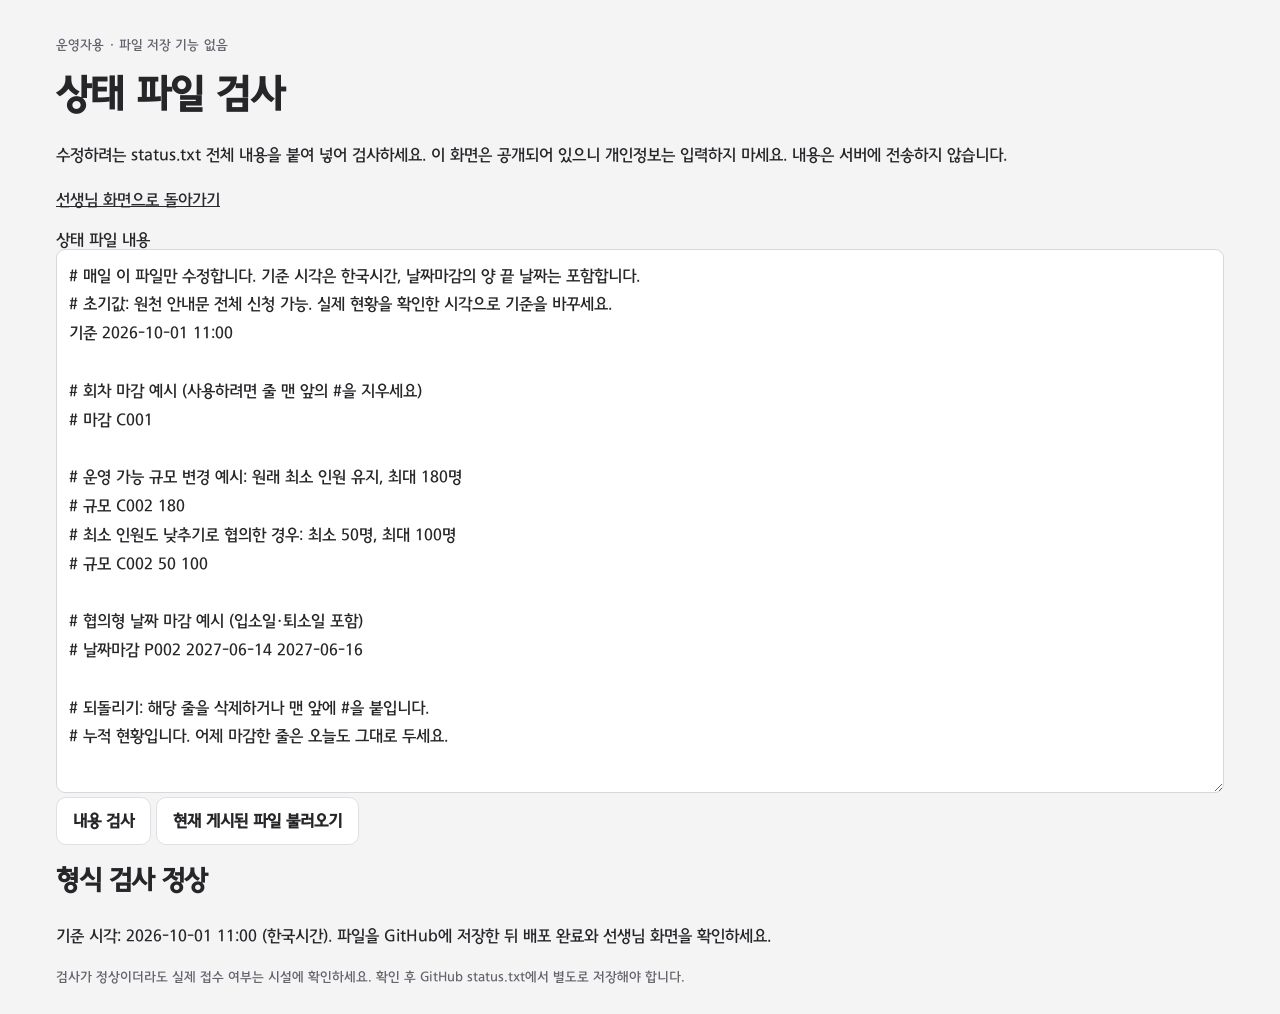
==== commit b2086f26: "최신업데이트" ====
--- a/check.html
+++ b/check.html
@@ -1 +1 @@
-<!doctype html><html lang="ko"><head><meta charset="utf-8"><meta name="viewport" content="width=device-width,initial-scale=1"><title>운영자 상태 파일 검사</title><link rel="stylesheet" href="./styles.css?v=dbaabd0786efb695"><meta http-equiv="Content-Security-Policy" content="default-src 'self'; script-src 'self'; style-src 'self'; connect-src 'self'; object-src 'none'; base-uri 'self'; form-action 'none'"></head><body><main class="shell"><p class="eyebrow">운영자용 · 파일 저장 기능 없음</p><h1>상태 파일 검사</h1><p>수정하려는 status.txt 전체 내용을 붙여 넣어 검사하세요. 이 화면은 공개되어 있으니 개인정보는 입력하지 마세요. 내용은 서버에 전송하지 않습니다.</p><p><a href="./">선생님 화면으로 돌아가기</a></p><label for="status-input">상태 파일 내용</label><textarea id="status-input" rows="18" spellcheck="false"></textarea><p><button id="check">내용 검사</button> <button id="load">현재 게시된 파일 불러오기</button></p><section id="check-result" role="status" aria-live="polite"></section><p class="small-note">검사가 정상이더라도 실제 접수 여부는 시설에 확인하세요. 확인 후 GitHub status.txt에서 별도로 저장해야 합니다.</p></main><script type="module" src="./check.mjs?v=dbaabd0786efb695"></script></body></html>
+<!doctype html><html lang="ko"><head><meta charset="utf-8"><meta name="viewport" content="width=device-width,initial-scale=1"><title>운영자 상태 파일 검사</title><link rel="stylesheet" href="./styles.css?v=d20cd7b5348fe5f8"><meta http-equiv="Content-Security-Policy" content="default-src 'self'; script-src 'self'; style-src 'self'; connect-src 'self'; object-src 'none'; base-uri 'self'; form-action 'none'"></head><body><main class="shell"><p class="eyebrow">운영자용 · 파일 저장 기능 없음</p><h1>상태 파일 검사</h1><p>수정하려는 status.txt 전체 내용을 붙여 넣어 검사하세요. 이 화면은 공개되어 있으니 개인정보는 입력하지 마세요. 내용은 서버에 전송하지 않습니다.</p><p><a href="./">선생님 화면으로 돌아가기</a></p><label for="status-input">상태 파일 내용</label><textarea id="status-input" rows="18" spellcheck="false"></textarea><p><button id="check">내용 검사</button> <button id="load">현재 게시된 파일 불러오기</button></p><section id="check-result" role="status" aria-live="polite"></section><p class="small-note">검사가 정상이더라도 실제 접수 여부는 시설에 확인하세요. 확인 후 GitHub status.txt에서 별도로 저장해야 합니다.</p></main><script type="module" src="./check.mjs?v=d20cd7b5348fe5f8"></script></body></html>
--- a/styles.css
+++ b/styles.css
@@ -238,17 +238,31 @@
 .detail-summary-actions .detail-consult{margin:0;flex:1 1 240px}
 .detail-summary-actions .program-download{flex:0 1 auto}
 .facility-specific-note{margin:8px 0 0!important;color:var(--facility-ink);font-size:13px!important;font-weight:700}
-.facility-photo-section{margin:0 0 32px}
+.facility-photo-section{margin:24px 0 0}
+.photo-disclosure{border:1px solid var(--line);border-radius:13px;background:#FFFFFF;overflow:hidden}
+.photo-disclosure>summary{display:flex;align-items:center;justify-content:space-between;gap:12px;list-style:none;padding:17px 18px;font-size:15px;font-weight:700;color:var(--facility-ink);cursor:pointer}
+.photo-disclosure>summary::-webkit-details-marker{display:none}
+.photo-disclosure>summary::marker{content:''}
+.photo-disclosure>summary:hover{background:var(--facility-tint)}
+.photo-disclosure>summary:focus-visible{outline-offset:-4px}
+.photo-disclosure>summary .with-icon{gap:9px}
+.photo-disclosure>summary .icon{width:19px;height:19px}
+.photo-chevron{display:flex;transform:rotate(90deg)}
+.photo-disclosure[open] .photo-chevron{transform:rotate(-90deg)}
+.photo-disclosure>.facility-photo-grid{padding:0 16px 16px}
 .facility-photo-grid{display:grid;grid-template-columns:repeat(4,minmax(0,1fr));gap:14px}
 .facility-photo-grid figure{min-width:0;margin:0}
-.photo-frame{display:flex;align-items:center;justify-content:center;height:160px;background:#F4F4F6;border-radius:12px;overflow:hidden}
-.photo-frame img{display:block;width:auto;height:auto;max-width:100%;max-height:100%;object-fit:contain}
+.photo-frame{position:relative;display:block;width:100%;height:auto;min-height:0;aspect-ratio:4/3;padding:0;border:0;background:#F4F4F6;border-radius:12px;overflow:hidden;cursor:zoom-in}
+.photo-frame img{display:block;width:100%;height:100%;object-fit:cover}
+.photo-frame:hover{box-shadow:0 0 0 2px var(--facility-border)}
+.photo-zoom{position:absolute;right:8px;bottom:8px;display:grid;place-items:center;width:28px;height:28px;border-radius:50%;color:#FFFFFF;background:#18181BCC;pointer-events:none}
+.photo-zoom .icon{width:16px;height:16px}
 .partnership-card{padding:16px;border:1px solid var(--facility-border);border-radius:14px;background:#FFFFFF}
 .partnership-card h3{margin:0 0 12px;font-size:15px;line-height:1.6;color:var(--facility-ink)}
 .partnership-preview{display:block;width:100%;padding:0;overflow:hidden;background:#FFFFFF;border:1px solid var(--facility-border);border-radius:9px;cursor:zoom-in}
 .partnership-preview img{display:block;width:100%;height:auto}
 .partnership-preview span{display:block;padding:10px 8px;font-size:12px;line-height:1.6;background:var(--facility-tint);color:var(--facility-ink)}
-@media(max-width:650px){.facility-photo-grid{grid-template-columns:repeat(2,minmax(0,1fr));gap:10px}.photo-frame{height:105px}.detail-summary-actions .program-download{width:100%;font-size:12px}.detail-summary-actions{gap:10px}}
+@media(max-width:650px){.facility-photo-grid{grid-template-columns:repeat(2,minmax(0,1fr));gap:10px}.detail-summary-actions .program-download{width:100%;font-size:12px}.detail-summary-actions{gap:10px}}
 .facility-contact-actions>button{font-size:13px;color:var(--facility-ink);background:#FFFFFF;border-color:var(--facility-border)}
 .facility-contact-actions>button:hover{background:var(--facility-tint);border-color:var(--facility-ink)}
 .facility-theme .phone{color:#FFFFFF;background:var(--facility-ink);border-color:var(--facility-ink)}
@@ -507,3 +521,14 @@
 .image-viewer-canvas img{display:block;flex:none;max-width:none;object-fit:contain;background:#FFFFFF;box-shadow:0 2px 14px #00000015}
 @media(max-width:650px){.image-viewer[open]{width:calc(100% - 16px);height:94vh;height:94dvh;max-height:94dvh;border-radius:12px}.image-viewer-heading{padding:12px;gap:8px}.image-viewer-heading h2{font-size:16px}.image-viewer-toolbar{gap:6px;padding:10px 10px 0}.image-viewer-toolbar button{font-size:12px;padding:8px}.image-viewer-hint{font-size:11px;margin:7px 12px 10px}}
 @media(prefers-reduced-motion:reduce){*,*::before,*::after{scroll-behavior:auto!important;transition:none!important;animation:none!important}}
+body.photo-viewer-open{overflow:hidden}
+.activity-photo-viewer[open]{display:grid;grid-template-rows:auto minmax(0,1fr) auto;width:calc(100% - 32px);max-width:900px;height:min(680px,90vh);height:min(680px,90dvh);margin:auto;background:#FFFFFF;border-radius:18px}
+.activity-photo-heading{display:flex;align-items:center;justify-content:space-between;gap:12px;padding:14px 18px;border-bottom:1px solid var(--line)}
+.activity-photo-heading h2{margin:0;font-size:18px;line-height:1.5;word-break:keep-all}
+.activity-photo-heading button{flex:none;min-height:40px;padding:8px 12px;font-size:13px}
+.activity-photo-stage{display:flex;align-items:center;justify-content:center;min-width:0;min-height:0;padding:22px;overflow:hidden;background:#F2F2F5}
+.activity-photo-stage img{display:block;width:auto;height:auto;max-width:100%;max-height:100%;object-fit:contain}
+.activity-photo-toolbar{display:flex;align-items:center;justify-content:center;gap:18px;padding:12px 16px;border-top:1px solid var(--line)}
+.activity-photo-toolbar button{min-width:80px;min-height:42px;padding:8px 12px;font-size:13px}
+.activity-photo-toolbar [role="status"]{min-width:44px;font-size:13px;text-align:center;color:var(--muted);font-variant-numeric:tabular-nums}
+@media(max-width:650px){.activity-photo-viewer[open]{width:calc(100% - 20px);height:min(620px,86vh);height:min(620px,86dvh);border-radius:14px}.activity-photo-heading{padding:12px 14px}.activity-photo-heading h2{font-size:16px}.activity-photo-stage{padding:14px}.activity-photo-toolbar{gap:12px;padding:10px 12px}}
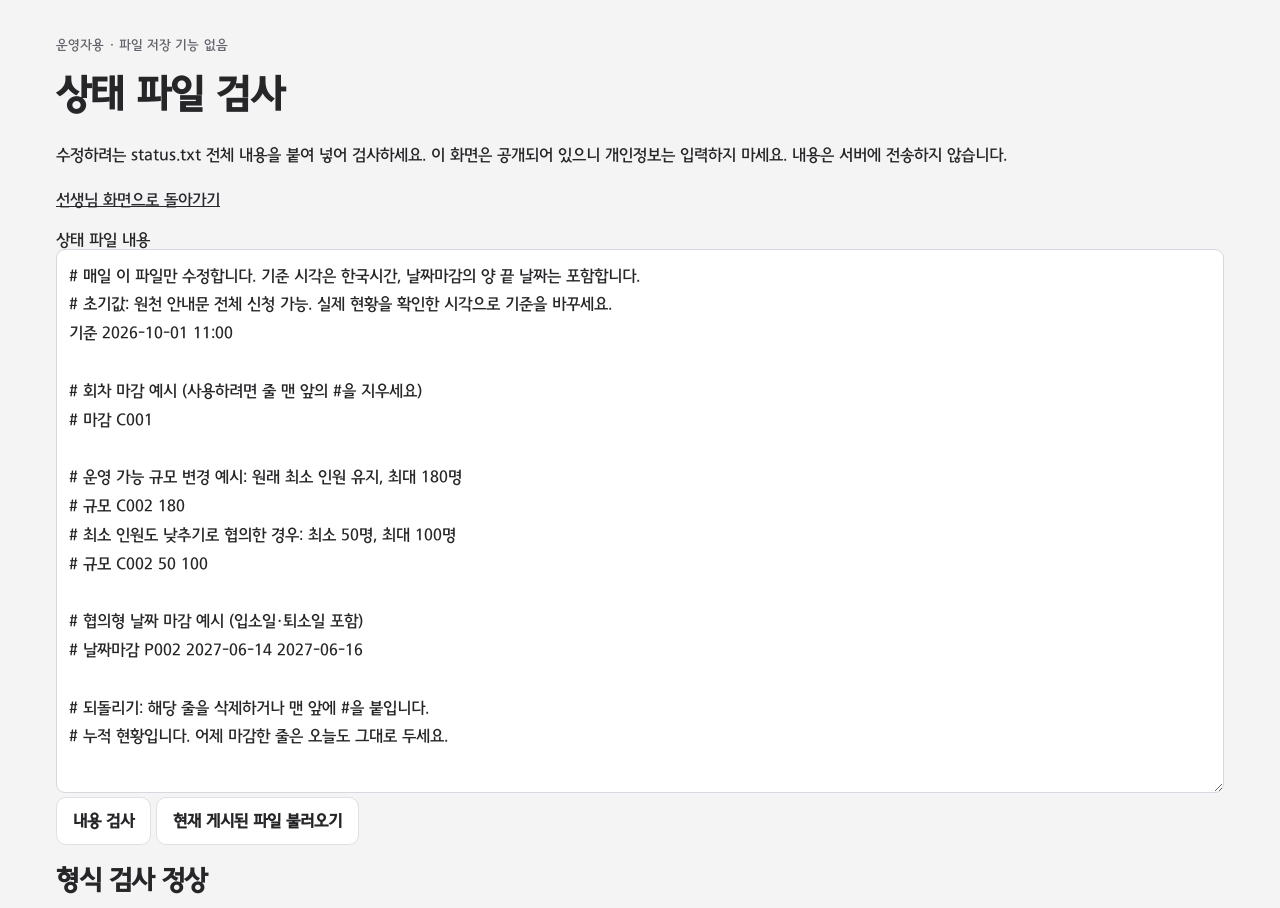
==== commit 9ad7d438: "해양센터 문구 변경" ====
--- a/check.html
+++ b/check.html
@@ -1 +1 @@
-<!doctype html><html lang="ko"><head><meta charset="utf-8"><meta name="viewport" content="width=device-width,initial-scale=1"><title>운영자 상태 파일 검사</title><link rel="stylesheet" href="./styles.css?v=d20cd7b5348fe5f8"><meta http-equiv="Content-Security-Policy" content="default-src 'self'; script-src 'self'; style-src 'self'; connect-src 'self'; object-src 'none'; base-uri 'self'; form-action 'none'"></head><body><main class="shell"><p class="eyebrow">운영자용 · 파일 저장 기능 없음</p><h1>상태 파일 검사</h1><p>수정하려는 status.txt 전체 내용을 붙여 넣어 검사하세요. 이 화면은 공개되어 있으니 개인정보는 입력하지 마세요. 내용은 서버에 전송하지 않습니다.</p><p><a href="./">선생님 화면으로 돌아가기</a></p><label for="status-input">상태 파일 내용</label><textarea id="status-input" rows="18" spellcheck="false"></textarea><p><button id="check">내용 검사</button> <button id="load">현재 게시된 파일 불러오기</button></p><section id="check-result" role="status" aria-live="polite"></section><p class="small-note">검사가 정상이더라도 실제 접수 여부는 시설에 확인하세요. 확인 후 GitHub status.txt에서 별도로 저장해야 합니다.</p></main><script type="module" src="./check.mjs?v=d20cd7b5348fe5f8"></script></body></html>
+<!doctype html><html lang="ko"><head><meta charset="utf-8"><meta name="viewport" content="width=device-width,initial-scale=1"><title>운영자 상태 파일 검사</title><link rel="stylesheet" href="./styles.css?v=9c570446ca26e2c3"><meta http-equiv="Content-Security-Policy" content="default-src 'self'; script-src 'self'; style-src 'self'; connect-src 'self'; object-src 'none'; base-uri 'self'; form-action 'none'"></head><body><main class="shell"><p class="eyebrow">운영자용 · 파일 저장 기능 없음</p><h1>상태 파일 검사</h1><p>수정하려는 status.txt 전체 내용을 붙여 넣어 검사하세요. 이 화면은 공개되어 있으니 개인정보는 입력하지 마세요. 내용은 서버에 전송하지 않습니다.</p><p><a href="./">선생님 화면으로 돌아가기</a></p><label for="status-input">상태 파일 내용</label><textarea id="status-input" rows="18" spellcheck="false"></textarea><p><button id="check">내용 검사</button> <button id="load">현재 게시된 파일 불러오기</button></p><section id="check-result" role="status" aria-live="polite"></section><p class="small-note">검사가 정상이더라도 실제 접수 여부는 시설에 확인하세요. 확인 후 GitHub status.txt에서 별도로 저장해야 합니다.</p></main><script type="module" src="./check.mjs?v=9c570446ca26e2c3"></script></body></html>
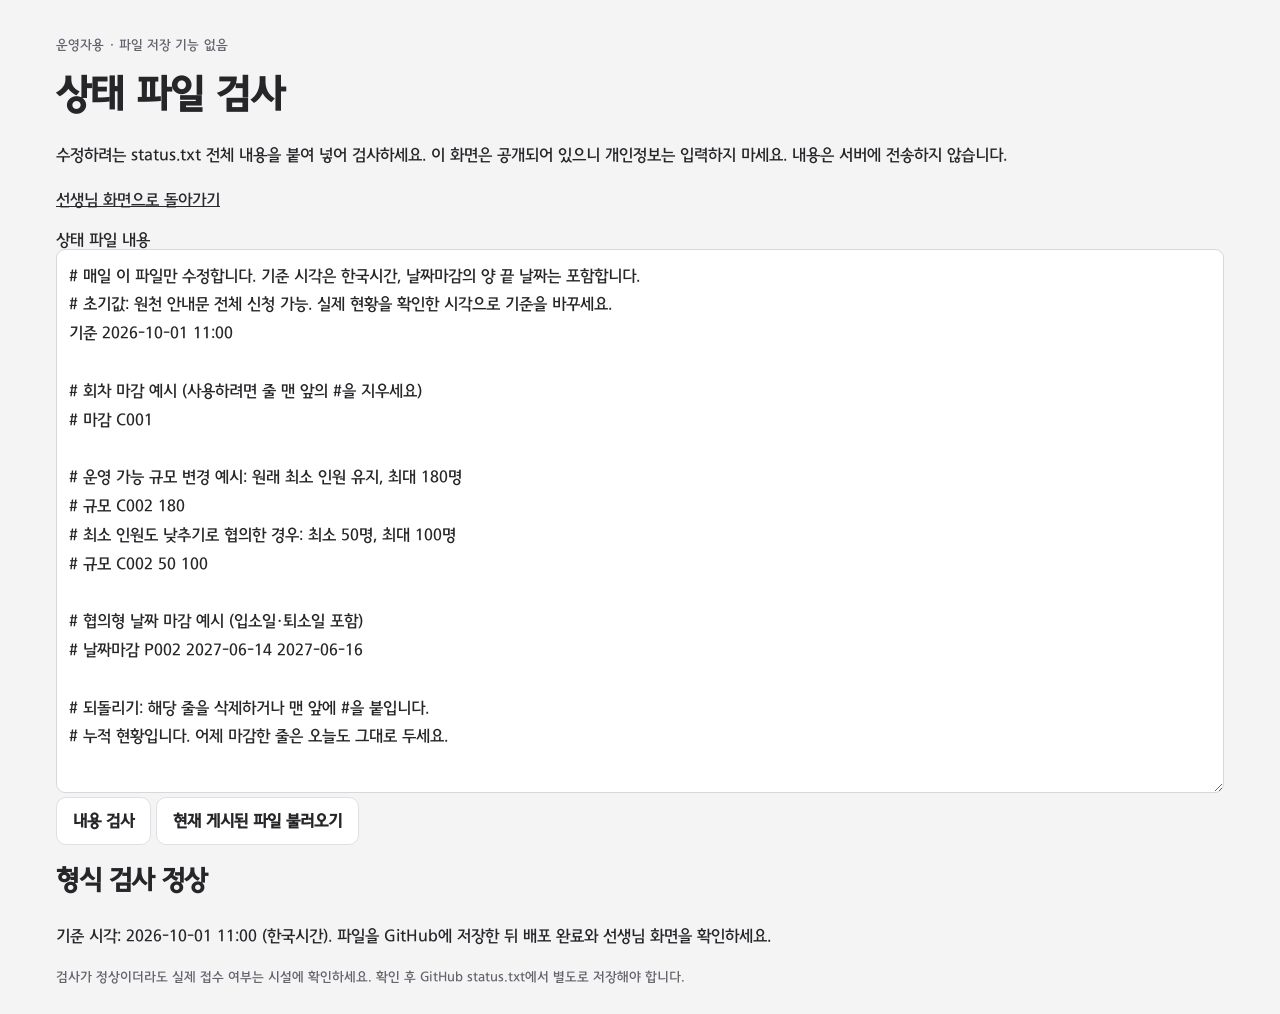
==== commit d888b26d: "요금표 반영" ====
--- a/check.html
+++ b/check.html
@@ -1 +1 @@
-<!doctype html><html lang="ko"><head><meta charset="utf-8"><meta name="viewport" content="width=device-width,initial-scale=1"><title>운영자 상태 파일 검사</title><link rel="stylesheet" href="./styles.css?v=9c570446ca26e2c3"><meta http-equiv="Content-Security-Policy" content="default-src 'self'; script-src 'self'; style-src 'self'; connect-src 'self'; object-src 'none'; base-uri 'self'; form-action 'none'"></head><body><main class="shell"><p class="eyebrow">운영자용 · 파일 저장 기능 없음</p><h1>상태 파일 검사</h1><p>수정하려는 status.txt 전체 내용을 붙여 넣어 검사하세요. 이 화면은 공개되어 있으니 개인정보는 입력하지 마세요. 내용은 서버에 전송하지 않습니다.</p><p><a href="./">선생님 화면으로 돌아가기</a></p><label for="status-input">상태 파일 내용</label><textarea id="status-input" rows="18" spellcheck="false"></textarea><p><button id="check">내용 검사</button> <button id="load">현재 게시된 파일 불러오기</button></p><section id="check-result" role="status" aria-live="polite"></section><p class="small-note">검사가 정상이더라도 실제 접수 여부는 시설에 확인하세요. 확인 후 GitHub status.txt에서 별도로 저장해야 합니다.</p></main><script type="module" src="./check.mjs?v=9c570446ca26e2c3"></script></body></html>
+<!doctype html><html lang="ko"><head><meta charset="utf-8"><meta name="viewport" content="width=device-width,initial-scale=1"><title>운영자 상태 파일 검사</title><link rel="stylesheet" href="./styles.css?v=44e7b639b2459bdb"><meta http-equiv="Content-Security-Policy" content="default-src 'self'; script-src 'self'; style-src 'self'; connect-src 'self'; object-src 'none'; base-uri 'self'; form-action 'none'"></head><body><main class="shell"><p class="eyebrow">운영자용 · 파일 저장 기능 없음</p><h1>상태 파일 검사</h1><p>수정하려는 status.txt 전체 내용을 붙여 넣어 검사하세요. 이 화면은 공개되어 있으니 개인정보는 입력하지 마세요. 내용은 서버에 전송하지 않습니다.</p><p><a href="./">선생님 화면으로 돌아가기</a></p><label for="status-input">상태 파일 내용</label><textarea id="status-input" rows="18" spellcheck="false"></textarea><p><button id="check">내용 검사</button> <button id="load">현재 게시된 파일 불러오기</button></p><section id="check-result" role="status" aria-live="polite"></section><p class="small-note">검사가 정상이더라도 실제 접수 여부는 시설에 확인하세요. 확인 후 GitHub status.txt에서 별도로 저장해야 합니다.</p></main><script type="module" src="./check.mjs?v=44e7b639b2459bdb"></script></body></html>
--- a/styles.css
+++ b/styles.css
@@ -68,7 +68,7 @@
 .update-actions #refresh{background:var(--white);min-height:44px}
 .text-button{background:transparent;font-size:13px;min-height:38px;padding:7px 10px;border-color:#D4D4DB}
 /* Navigation uses one agency accent; facility colors belong to schedule content. */
-.tabs{display:grid;grid-template-columns:repeat(3,minmax(0,1fr));gap:6px;margin:20px 0 24px;padding:6px;border:1px solid #DEDEE3;border-radius:16px;background:#EDEDEF}
+.tabs{display:grid;grid-template-columns:repeat(4,minmax(0,1fr));gap:6px;margin:20px 0 24px;padding:6px;border:1px solid #DEDEE3;border-radius:16px;background:#EDEDEF}
 .tabs button{position:relative;display:flex;align-items:center;justify-content:center;gap:12px;min-width:0;min-height:64px;padding:14px 16px;border:1px solid transparent;border-radius:11px;background:transparent;color:var(--muted);font-size:17px;box-shadow:none}
 .tabs button::after{content:'';position:absolute;bottom:0;left:calc(50% - 16px);width:32px;height:3px;border-radius:3px 3px 0 0;background:transparent}
 .tabs button:hover:not(:disabled){background:#F8F8FA;border-color:transparent;color:var(--ink)}
@@ -532,3 +532,85 @@
 .activity-photo-toolbar button{min-width:80px;min-height:42px;padding:8px 12px;font-size:13px}
 .activity-photo-toolbar [role="status"]{min-width:44px;font-size:13px;text-align:center;color:var(--muted);font-variant-numeric:tabular-nums}
 @media(max-width:650px){.activity-photo-viewer[open]{width:calc(100% - 20px);height:min(620px,86vh);height:min(620px,86dvh);border-radius:14px}.activity-photo-heading{padding:12px 14px}.activity-photo-heading h2{font-size:16px}.activity-photo-stage{padding:14px}.activity-photo-toolbar{gap:12px;padding:10px 12px}}
+
+/* 2026 fee reference: readable totals and optional itemized detail. */
+.fees{max-width:980px;margin:0 auto}
+.fees-heading{margin-bottom:20px}
+.fees-heading h2{font-size:28px}
+.fee-notice{padding:22px 26px;margin-bottom:24px;border:1px solid #F0CAD4;border-radius:16px;background:#FFF3F6}
+.fee-notice p{margin:0;word-break:keep-all;overflow-wrap:break-word;font-size:15px}
+.fee-notice .fee-reference{display:flex;align-items:center;flex-wrap:wrap;gap:8px 12px;margin-bottom:12px;color:var(--brand-ink);font-size:14px}
+.fee-reference>strong{padding:5px 10px;border-radius:6px;background:#FFFFFF;border:1px solid #F0CAD4}
+.fee-notice .fee-change{margin-top:9px;color:var(--brand-ink);font-size:16px}
+.fee-summary{padding:26px;border:1px solid var(--line);border-radius:16px;background:#FFFFFF}
+.fee-summary h3{margin:0 0 6px;font-size:21px}
+.fee-common{margin:0 0 20px;font-size:14px;color:var(--muted);word-break:keep-all}
+.fee-table{width:100%;border-collapse:collapse;table-layout:fixed;line-height:1.6;font-variant-numeric:tabular-nums}
+.fee-table th,.fee-table td{padding:18px 14px;border-bottom:1px solid var(--line);text-align:right}
+.fee-table th:first-child{text-align:left}
+.fee-table thead th{background:#F5F5F7;font-size:14px;color:var(--muted);font-weight:400}
+.fee-table tbody th{font-size:17px;font-weight:700}
+.fee-table tbody tr:last-child>*{border-bottom:0}
+.fee-totals strong{font-size:18px;font-weight:700;white-space:nowrap}
+.fee-totals strong>span{margin-left:3px;font-size:15px;font-weight:400}
+.fee-details{margin-top:18px;border:1px solid var(--line);border-radius:14px;background:#FFFFFF;overflow:hidden}
+.fee-details>summary{display:flex;align-items:center;justify-content:space-between;min-height:60px;padding:17px 24px;list-style:none;cursor:pointer;font-weight:700;font-size:16px}
+.fee-details>summary::-webkit-details-marker{display:none}
+.fee-details>summary::marker{content:''}
+.fee-details>summary:hover{background:#F8F8FA}
+.fee-chevron{display:flex;transform:rotate(90deg);color:var(--muted)}
+.fee-details[open] .fee-chevron{transform:rotate(-90deg)}
+.fee-details[open]>summary{border-bottom:1px solid var(--line)}
+.fee-details-body{padding:20px 24px}
+.fee-breakdown th,.fee-breakdown td{padding:14px 10px;font-size:14px}
+.fee-breakdown th:first-child{width:30%}
+.fee-breakdown th:nth-child(2){width:20%}
+.fee-breakdown tbody th{font-size:14px;word-break:keep-all}
+.fee-breakdown td{white-space:nowrap}
+.fee-breakdown th:nth-child(2),.fee-breakdown td:nth-child(2){text-align:center}
+.fee-empty-note{margin:16px 0 0;font-size:12px;color:var(--muted);word-break:keep-all}
+.fee-source{display:flex;justify-content:flex-end;margin-top:18px}
+.fee-source button{font-size:14px}
+.image-viewer-notice{display:block;color:var(--brand-ink);font-size:13px;margin:2px 0 7px;word-break:keep-all}
+@media(max-width:759px){
+  .tab-name{flex-direction:column;gap:6px}
+  .fees-heading h2{font-size:24px}
+  .fee-notice{padding:18px;margin-bottom:18px}
+  .fee-notice p{font-size:14px}
+  .fee-notice .fee-change{font-size:15px}
+  .fee-summary{padding:19px 16px}
+  .fee-summary h3{font-size:19px}
+  .fee-common{font-size:13px;margin-bottom:16px}
+  .fee-table th,.fee-table td{padding:15px 8px}
+  .fee-table thead th{font-size:13px}
+  .fee-table tbody th{font-size:15px}
+  .fee-totals strong{font-size:16px}
+  .fee-totals strong>span{font-size:13px;margin-left:2px}
+  .fee-details>summary{padding:16px 18px}
+  .fee-details-body{padding:16px 12px}
+  .fee-breakdown th,.fee-breakdown td,.fee-breakdown tbody th,.fee-breakdown thead th{padding:12px 5px;font-size:12px}
+  .fee-source button{width:100%}
+}
+@media(max-width:540px){
+  .tabs{grid-template-columns:repeat(2,minmax(0,1fr))}
+  .tabs button{min-height:50px;font-size:14px;padding:11px 7px}
+  .tab-name{flex-direction:row;gap:6px}
+}
+@media(max-width:359px){
+  .fee-summary{padding:17px 12px}
+  .fee-table th,.fee-table td{padding:13px 5px}
+  .fee-table tbody th{font-size:14px}
+  .fee-totals strong{font-size:15px}
+  .fee-totals strong>span{font-size:12px;margin-left:1px}
+  .fee-breakdown th,.fee-breakdown td,.fee-breakdown tbody th,.fee-breakdown thead th{padding:12px 3px;font-size:11px}
+}
+.fee-table .fee-instructor-note{display:block;margin-top:3px;font-size:12px;line-height:1.5;font-weight:400;word-break:keep-all;overflow-wrap:normal}
+@media(max-width:759px){.fee-table .fee-instructor-note{font-size:10px}}
+/* Update notice stays absent until a different, valid published version is found. */
+.site-update[hidden]{display:none}
+.site-update{position:sticky;top:12px;z-index:30;display:flex;align-items:center;justify-content:space-between;gap:16px;margin:16px 0;padding:18px 22px;border:1px solid #F0CAD4;border-radius:14px;background:#FFF3F6;box-shadow:0 4px 18px #29292D12}
+.site-update strong{display:block;color:var(--brand-ink);font-size:16px;line-height:1.6;word-break:keep-all}
+.site-update p{margin:4px 0 0;color:var(--muted);font-size:13px;word-break:keep-all}
+.site-update button{flex:none;background:var(--brand-action);border-color:var(--brand-action);color:#FFFFFF;font-size:14px}
+.site-update button:hover:not(:disabled){background:var(--brand-ink);border-color:var(--brand-ink)}
+@media(max-width:540px){.site-update{top:8px;align-items:stretch;flex-direction:column;gap:12px;padding:16px}.site-update strong{font-size:15px}.site-update p{font-size:12px}.site-update button{width:100%}}
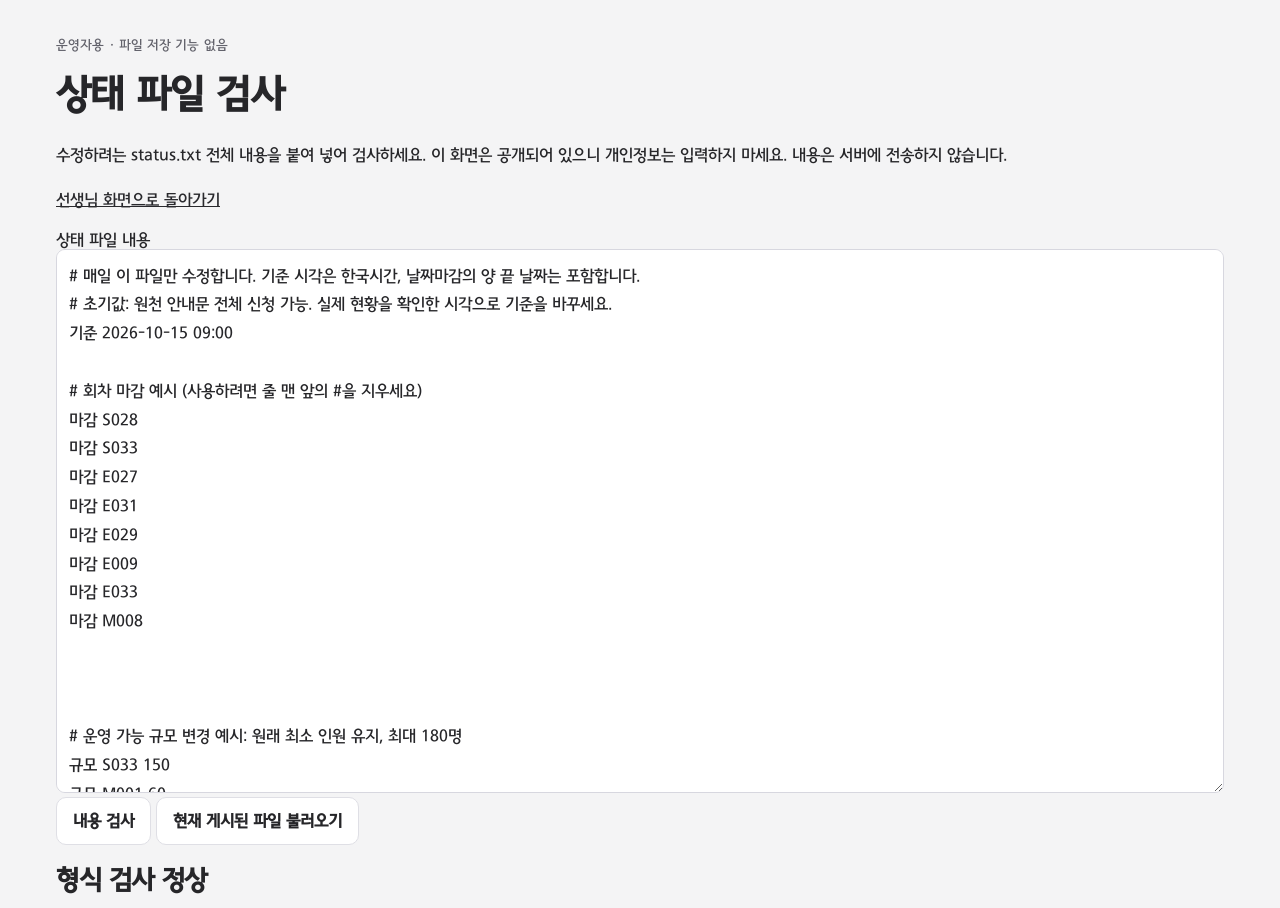
==== commit 39ef1143: "영어판 추가" ====
--- a/check.html
+++ b/check.html
@@ -1 +1 @@
-<!doctype html><html lang="ko"><head><meta charset="utf-8"><meta name="viewport" content="width=device-width,initial-scale=1"><title>운영자 상태 파일 검사</title><link rel="stylesheet" href="./styles.css?v=44e7b639b2459bdb"><meta http-equiv="Content-Security-Policy" content="default-src 'self'; script-src 'self'; style-src 'self'; connect-src 'self'; object-src 'none'; base-uri 'self'; form-action 'none'"></head><body><main class="shell"><p class="eyebrow">운영자용 · 파일 저장 기능 없음</p><h1>상태 파일 검사</h1><p>수정하려는 status.txt 전체 내용을 붙여 넣어 검사하세요. 이 화면은 공개되어 있으니 개인정보는 입력하지 마세요. 내용은 서버에 전송하지 않습니다.</p><p><a href="./">선생님 화면으로 돌아가기</a></p><label for="status-input">상태 파일 내용</label><textarea id="status-input" rows="18" spellcheck="false"></textarea><p><button id="check">내용 검사</button> <button id="load">현재 게시된 파일 불러오기</button></p><section id="check-result" role="status" aria-live="polite"></section><p class="small-note">검사가 정상이더라도 실제 접수 여부는 시설에 확인하세요. 확인 후 GitHub status.txt에서 별도로 저장해야 합니다.</p></main><script type="module" src="./check.mjs?v=44e7b639b2459bdb"></script></body></html>
+<!doctype html><html lang="ko"><head><meta charset="utf-8"><meta name="viewport" content="width=device-width,initial-scale=1"><title>운영자 상태 파일 검사</title><link rel="stylesheet" href="./styles.css?v=e831081aa16a5a74"><meta http-equiv="Content-Security-Policy" content="default-src 'self'; script-src 'self'; style-src 'self'; connect-src 'self'; object-src 'none'; base-uri 'self'; form-action 'none'"></head><body><main class="shell"><p class="eyebrow">운영자용 · 파일 저장 기능 없음</p><h1>상태 파일 검사</h1><p>수정하려는 status.txt 전체 내용을 붙여 넣어 검사하세요. 이 화면은 공개되어 있으니 개인정보는 입력하지 마세요. 내용은 서버에 전송하지 않습니다.</p><p><a href="./">선생님 화면으로 돌아가기</a></p><label for="status-input">상태 파일 내용</label><textarea id="status-input" rows="18" spellcheck="false"></textarea><p><button id="check">내용 검사</button> <button id="load">현재 게시된 파일 불러오기</button></p><section id="check-result" role="status" aria-live="polite"></section><p class="small-note">검사가 정상이더라도 실제 접수 여부는 시설에 확인하세요. 확인 후 GitHub status.txt에서 별도로 저장해야 합니다.</p></main><script type="module" src="./check.mjs?v=e831081aa16a5a74"></script></body></html>
--- a/styles.css
+++ b/styles.css
@@ -613,4 +613,42 @@
 .site-update p{margin:4px 0 0;color:var(--muted);font-size:13px;word-break:keep-all}
 .site-update button{flex:none;background:var(--brand-action);border-color:var(--brand-action);color:#FFFFFF;font-size:14px}
 .site-update button:hover:not(:disabled){background:var(--brand-ink);border-color:var(--brand-ink)}
-@media(max-width:540px){.site-update{top:8px;align-items:stretch;flex-direction:column;gap:12px;padding:16px}.site-update strong{font-size:15px}.site-update p{font-size:12px}.site-update button{width:100%}}+@media(max-width:540px){.site-update{top:8px;align-items:stretch;flex-direction:column;gap:12px;padding:16px}.site-update strong{font-size:15px}.site-update p{font-size:12px}.site-update button{width:100%}}
+.refresh-help{margin:10px 2px 14px;font-size:12px;line-height:1.9;color:var(--muted);word-break:keep-all;overflow-wrap:break-word}
+.refresh-shortcut{display:inline-block;white-space:nowrap;color:var(--ink)}
+.refresh-shortcut kbd{font-family:inherit;font-size:inherit;font-weight:700}
+.site-update .site-update-help{margin-top:6px}
+@media(max-width:540px){.refresh-help{font-size:11px}}
+
+/* Language controls stay in view; English text can wrap naturally. */
+.language-switch{display:flex;align-items:center;gap:3px;flex-shrink:0;padding:3px;border:1px solid var(--line);border-radius:11px;background:#fff}
+.language-switch button{min-height:38px;padding:6px 10px;border-color:transparent;border-radius:8px;font-family:system-ui,"Malgun Gothic",sans-serif;font-size:13px}
+.language-switch button[aria-pressed="true"]{background:#FFF0F4;color:var(--brand-ink);border-color:#F0CAD4}
+.english-note{display:none}
+html[lang="en"]{font-family:system-ui,-apple-system,"Segoe UI",sans-serif}
+html[lang="en"] .english-note{display:block;margin:0 0 20px;padding:10px 14px;border-left:3px solid var(--brand);background:#fff;color:var(--muted);font-size:13px;line-height:1.6}
+html[lang="en"] :is(h1,h2,h3,h4,p,button,label,summary,.brand-service,.facility-tag){word-break:normal;overflow-wrap:break-word;letter-spacing:normal}
+html[lang="en"] .header-inner{gap:16px;flex-wrap:wrap}
+html[lang="en"] .brand-service{flex:1;min-width:140px}
+html[lang="en"] .recruitment-period p{white-space:normal}
+html[lang="en"] .tabs button{font-size:15px;padding:12px 9px}
+html[lang="en"] .picker-name{font-size:13px}
+html[lang="en"] .dialog-actions{flex-wrap:wrap}
+html[lang="en"] .dialog-actions>*{min-width:0}
+html[lang="en"] :is(.time-column,.duration-column){white-space:normal}
+html[lang="en"] .detail-summary dt small{white-space:normal}
+@media(max-width:640px){
+  .header-inner{flex-wrap:wrap;gap:10px}
+  .language-switch{margin-left:auto}
+  .language-switch button{min-height:40px}
+  html[lang="en"] .brand-service{font-size:12px}
+  html[lang="en"] .tabs{grid-template-columns:repeat(2,minmax(0,1fr))}
+  html[lang="en"] .tabs button{font-size:13px}
+  html[lang="en"] .intro-heading{grid-template-columns:minmax(0,1fr) 90px;gap:5px}
+  html[lang="en"] .intro h1{font-size:25px;line-height:1.3}
+  html[lang="en"] .campaign-hero img{width:90px;height:110px}
+  html[lang="en"] .fee-totals strong{font-size:16px}
+  html[lang="en"] .day-list{grid-template-columns:minmax(0,1fr)}
+  html[lang="en"] .slot-card{min-width:0}
+}
+@media(max-width:420px){html[lang="en"] .card-actions .phone-label{display:none}}
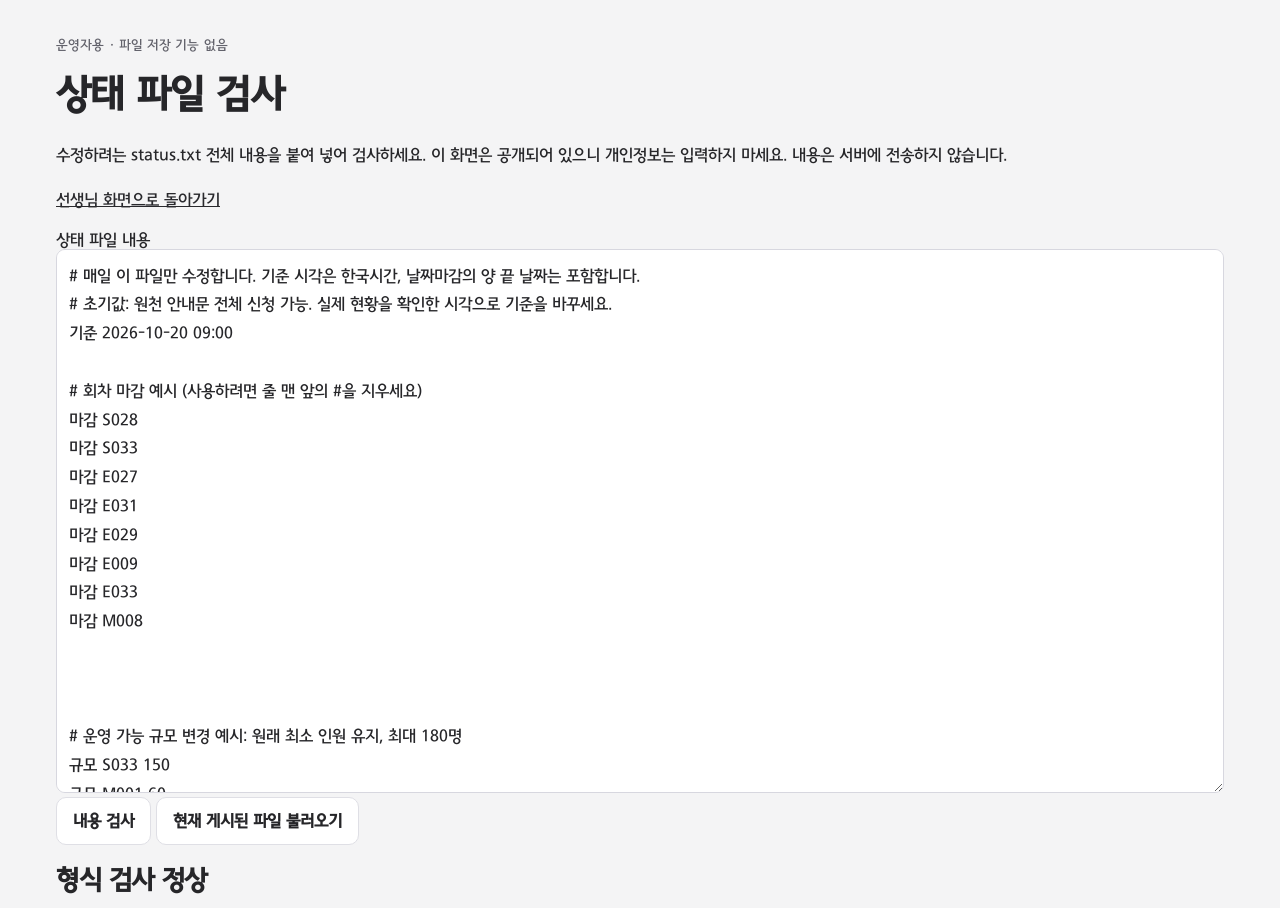
==== commit c8b65ff2: "집중모집기간 종료" ====
--- a/check.html
+++ b/check.html
@@ -1 +1 @@
-<!doctype html><html lang="ko"><head><meta charset="utf-8"><meta name="viewport" content="width=device-width,initial-scale=1"><title>운영자 상태 파일 검사</title><link rel="stylesheet" href="./styles.css?v=e831081aa16a5a74"><meta http-equiv="Content-Security-Policy" content="default-src 'self'; script-src 'self'; style-src 'self'; connect-src 'self'; object-src 'none'; base-uri 'self'; form-action 'none'"></head><body><main class="shell"><p class="eyebrow">운영자용 · 파일 저장 기능 없음</p><h1>상태 파일 검사</h1><p>수정하려는 status.txt 전체 내용을 붙여 넣어 검사하세요. 이 화면은 공개되어 있으니 개인정보는 입력하지 마세요. 내용은 서버에 전송하지 않습니다.</p><p><a href="./">선생님 화면으로 돌아가기</a></p><label for="status-input">상태 파일 내용</label><textarea id="status-input" rows="18" spellcheck="false"></textarea><p><button id="check">내용 검사</button> <button id="load">현재 게시된 파일 불러오기</button></p><section id="check-result" role="status" aria-live="polite"></section><p class="small-note">검사가 정상이더라도 실제 접수 여부는 시설에 확인하세요. 확인 후 GitHub status.txt에서 별도로 저장해야 합니다.</p></main><script type="module" src="./check.mjs?v=e831081aa16a5a74"></script></body></html>
+<!doctype html><html lang="ko"><head><meta charset="utf-8"><meta name="viewport" content="width=device-width,initial-scale=1"><title>운영자 상태 파일 검사</title><link rel="stylesheet" href="./styles.css?v=78e9f70cf0822503"><meta http-equiv="Content-Security-Policy" content="default-src 'self'; script-src 'self'; style-src 'self'; connect-src 'self'; object-src 'none'; base-uri 'self'; form-action 'none'"></head><body><main class="shell"><p class="eyebrow">운영자용 · 파일 저장 기능 없음</p><h1>상태 파일 검사</h1><p>수정하려는 status.txt 전체 내용을 붙여 넣어 검사하세요. 이 화면은 공개되어 있으니 개인정보는 입력하지 마세요. 내용은 서버에 전송하지 않습니다.</p><p><a href="./">선생님 화면으로 돌아가기</a></p><label for="status-input">상태 파일 내용</label><textarea id="status-input" rows="18" spellcheck="false"></textarea><p><button id="check">내용 검사</button> <button id="load">현재 게시된 파일 불러오기</button></p><section id="check-result" role="status" aria-live="polite"></section><p class="small-note">검사가 정상이더라도 실제 접수 여부는 시설에 확인하세요. 확인 후 GitHub status.txt에서 별도로 저장해야 합니다.</p></main><script type="module" src="./check.mjs?v=78e9f70cf0822503"></script></body></html>
--- a/styles.css
+++ b/styles.css
@@ -59,6 +59,12 @@
 .purpose-bottom p{font-size:14px;color:var(--ink);line-height:1.75;margin:0;word-break:keep-all}
 .purpose-bottom strong{font-weight:700;color:var(--brand-ink)}
 .update-panel{padding:12px 16px;background:#EEEEF1;border:1px solid #DFDFE5;border-radius:11px;display:flex;align-items:center;justify-content:space-between;gap:10px 20px;flex-wrap:wrap}
+.archive-notice{display:flex;align-items:flex-start;gap:10px;flex:1 1 100%;min-width:0;line-height:1.7;word-break:keep-all;overflow-wrap:break-word}
+.archive-label{flex:none;padding:3px 8px;border-radius:5px;background:#FFFFFF;color:var(--brand-ink);font-size:12px;font-weight:700}
+.archive-notice strong{font-size:15px;color:var(--ink)}
+.archive-notice p{margin:3px 0 0;font-size:13px;color:var(--muted)}
+.update-panel .update-meta{font-size:12px;gap:6px 10px}
+.update-panel #asof{font-size:13px;font-weight:400;color:var(--muted)}
 .update-meta,.update-actions{display:flex;align-items:center;gap:10px;flex-wrap:wrap;min-width:0}
 .update-label{color:var(--muted);font-size:12px;white-space:nowrap}
 #asof{font-size:19px;line-height:1.5}
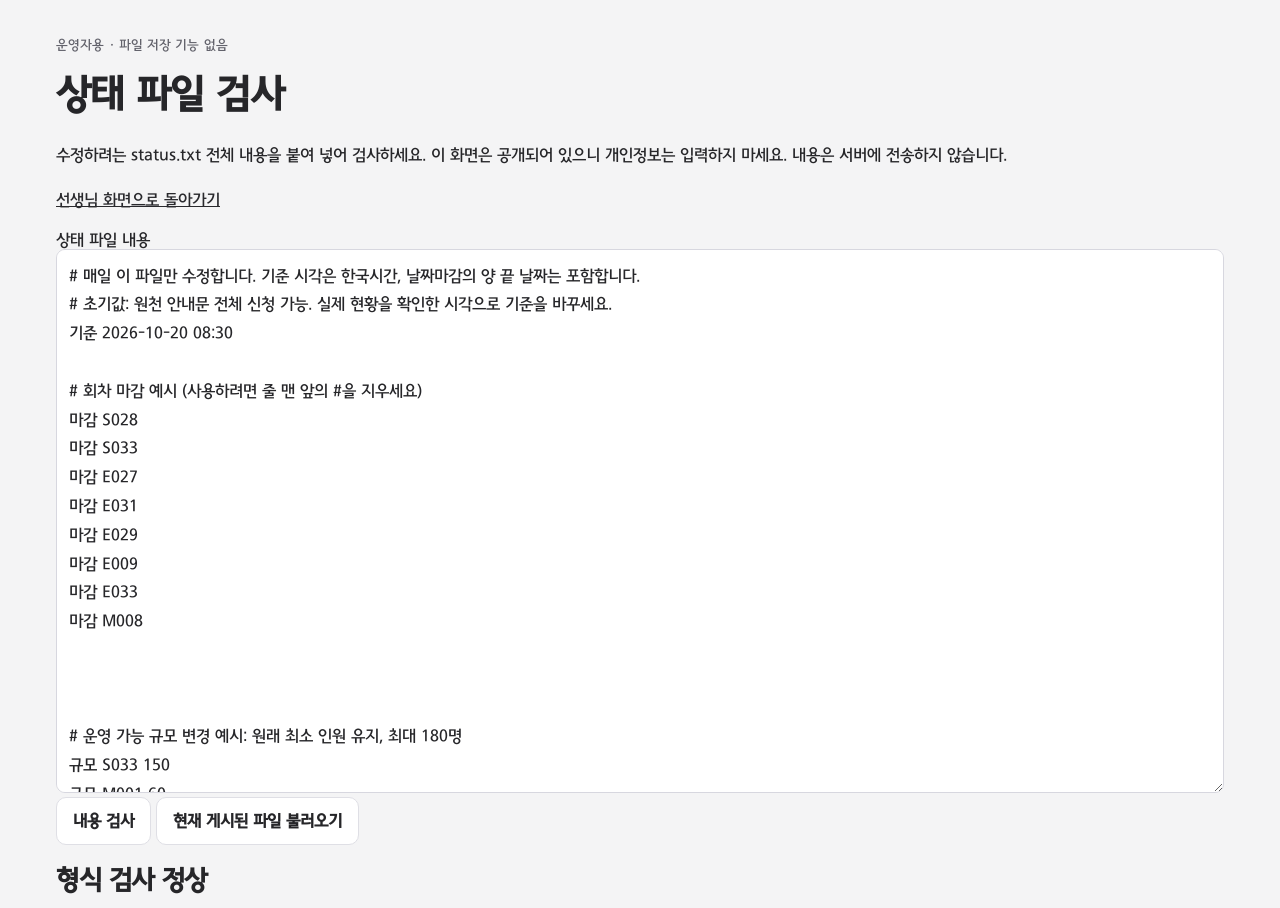
==== commit 8e167ada: "최종 변경" ====
--- a/check.html
+++ b/check.html
@@ -1 +1 @@
-<!doctype html><html lang="ko"><head><meta charset="utf-8"><meta name="viewport" content="width=device-width,initial-scale=1"><title>운영자 상태 파일 검사</title><link rel="stylesheet" href="./styles.css?v=78e9f70cf0822503"><meta http-equiv="Content-Security-Policy" content="default-src 'self'; script-src 'self'; style-src 'self'; connect-src 'self'; object-src 'none'; base-uri 'self'; form-action 'none'"></head><body><main class="shell"><p class="eyebrow">운영자용 · 파일 저장 기능 없음</p><h1>상태 파일 검사</h1><p>수정하려는 status.txt 전체 내용을 붙여 넣어 검사하세요. 이 화면은 공개되어 있으니 개인정보는 입력하지 마세요. 내용은 서버에 전송하지 않습니다.</p><p><a href="./">선생님 화면으로 돌아가기</a></p><label for="status-input">상태 파일 내용</label><textarea id="status-input" rows="18" spellcheck="false"></textarea><p><button id="check">내용 검사</button> <button id="load">현재 게시된 파일 불러오기</button></p><section id="check-result" role="status" aria-live="polite"></section><p class="small-note">검사가 정상이더라도 실제 접수 여부는 시설에 확인하세요. 확인 후 GitHub status.txt에서 별도로 저장해야 합니다.</p></main><script type="module" src="./check.mjs?v=78e9f70cf0822503"></script></body></html>
+<!doctype html><html lang="ko"><head><meta charset="utf-8"><meta name="viewport" content="width=device-width,initial-scale=1"><title>운영자 상태 파일 검사</title><link rel="stylesheet" href="./styles.css?v=ffeaf8eb51900e8d"><meta http-equiv="Content-Security-Policy" content="default-src 'self'; script-src 'self'; style-src 'self'; connect-src 'self'; object-src 'none'; base-uri 'self'; form-action 'none'"></head><body><main class="shell"><p class="eyebrow">운영자용 · 파일 저장 기능 없음</p><h1>상태 파일 검사</h1><p>수정하려는 status.txt 전체 내용을 붙여 넣어 검사하세요. 이 화면은 공개되어 있으니 개인정보는 입력하지 마세요. 내용은 서버에 전송하지 않습니다.</p><p><a href="./">선생님 화면으로 돌아가기</a></p><label for="status-input">상태 파일 내용</label><textarea id="status-input" rows="18" spellcheck="false"></textarea><p><button id="check">내용 검사</button> <button id="load">현재 게시된 파일 불러오기</button></p><section id="check-result" role="status" aria-live="polite"></section><p class="small-note">검사가 정상이더라도 실제 접수 여부는 시설에 확인하세요. 확인 후 GitHub status.txt에서 별도로 저장해야 합니다.</p></main><script type="module" src="./check.mjs?v=ffeaf8eb51900e8d"></script></body></html>
